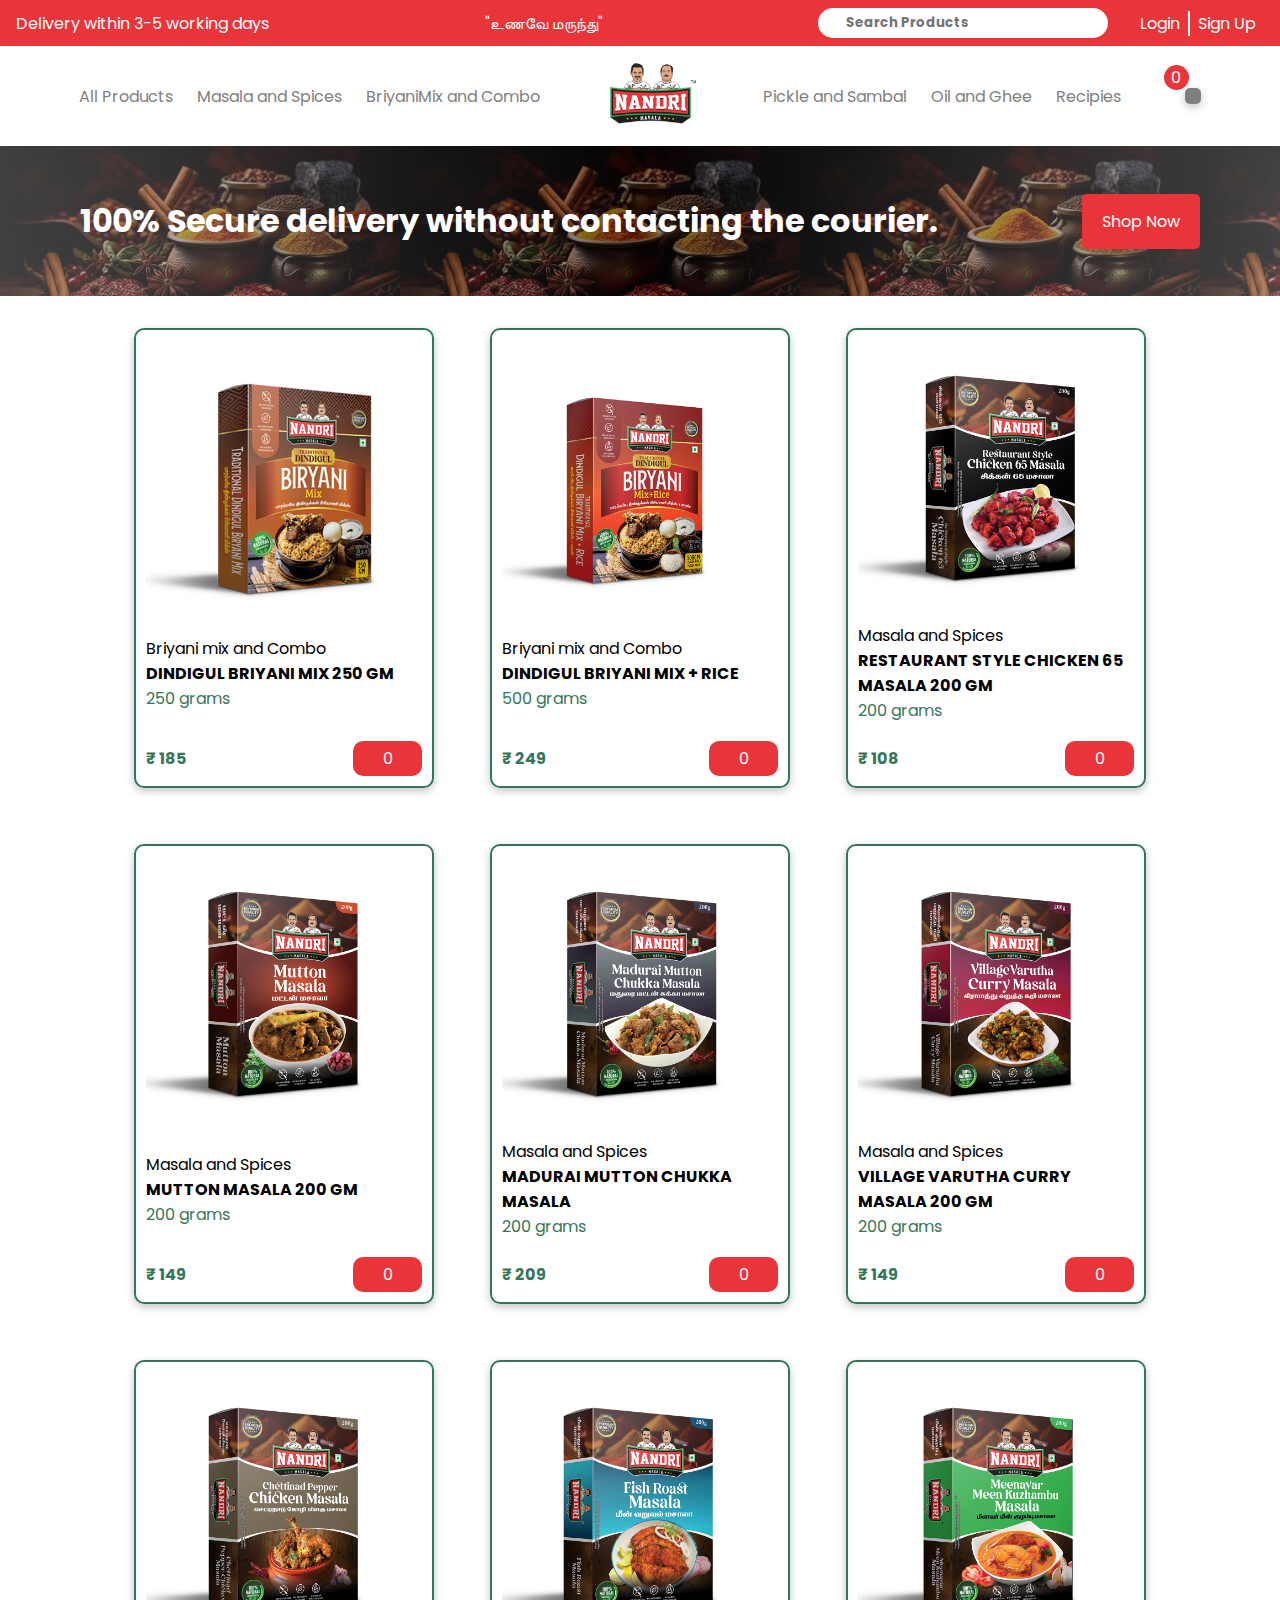
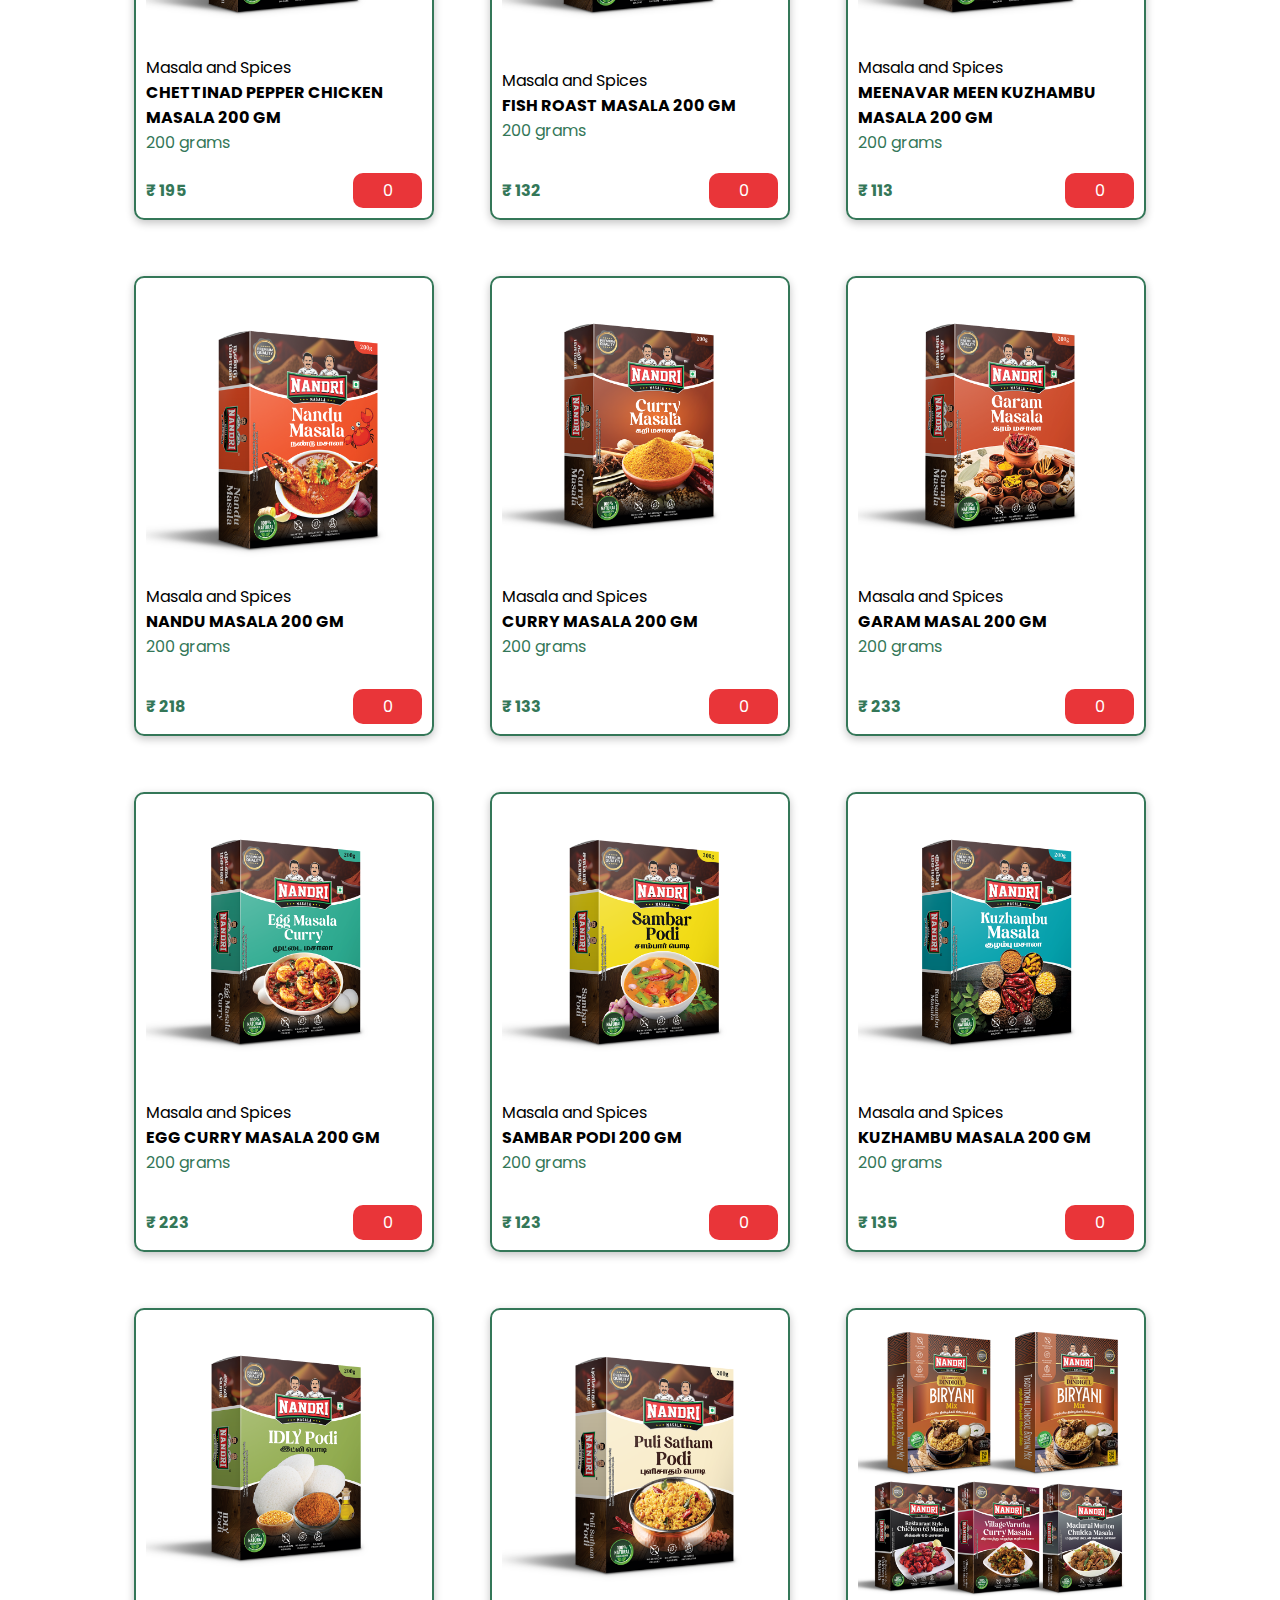
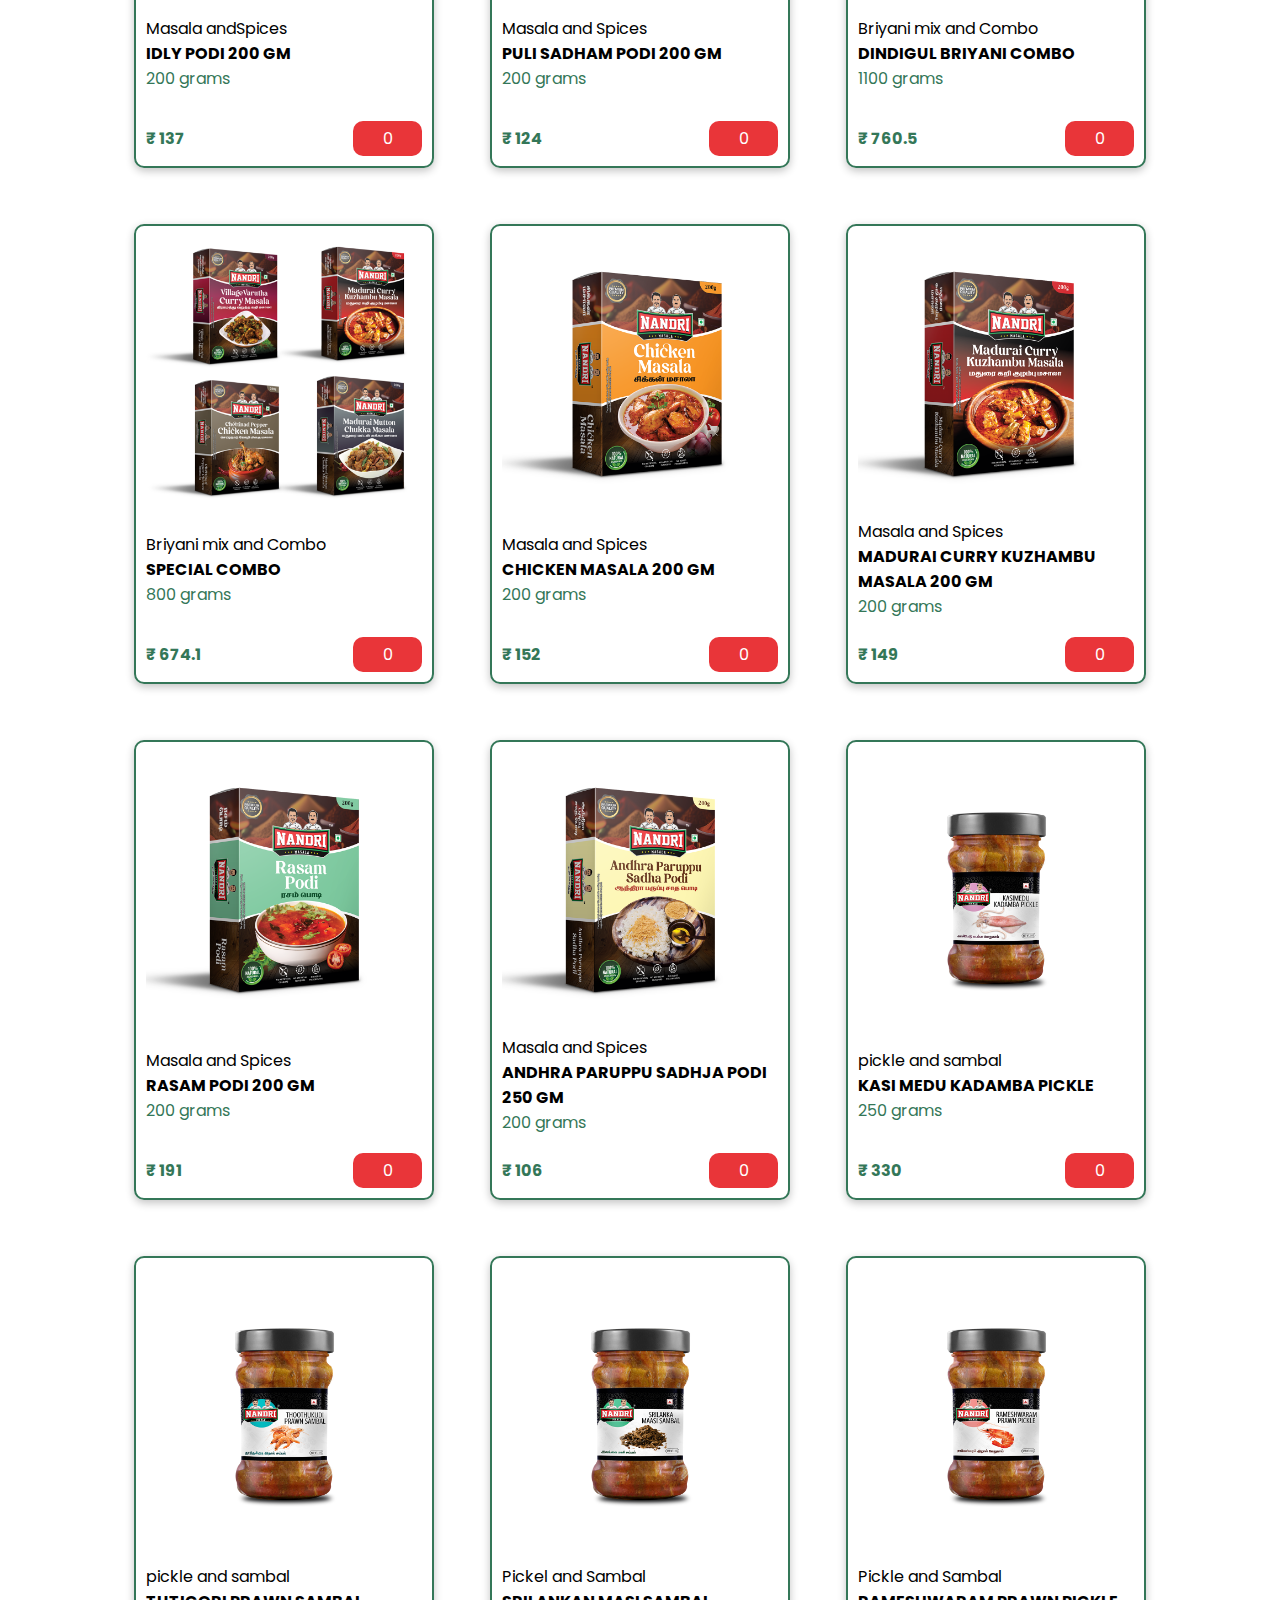
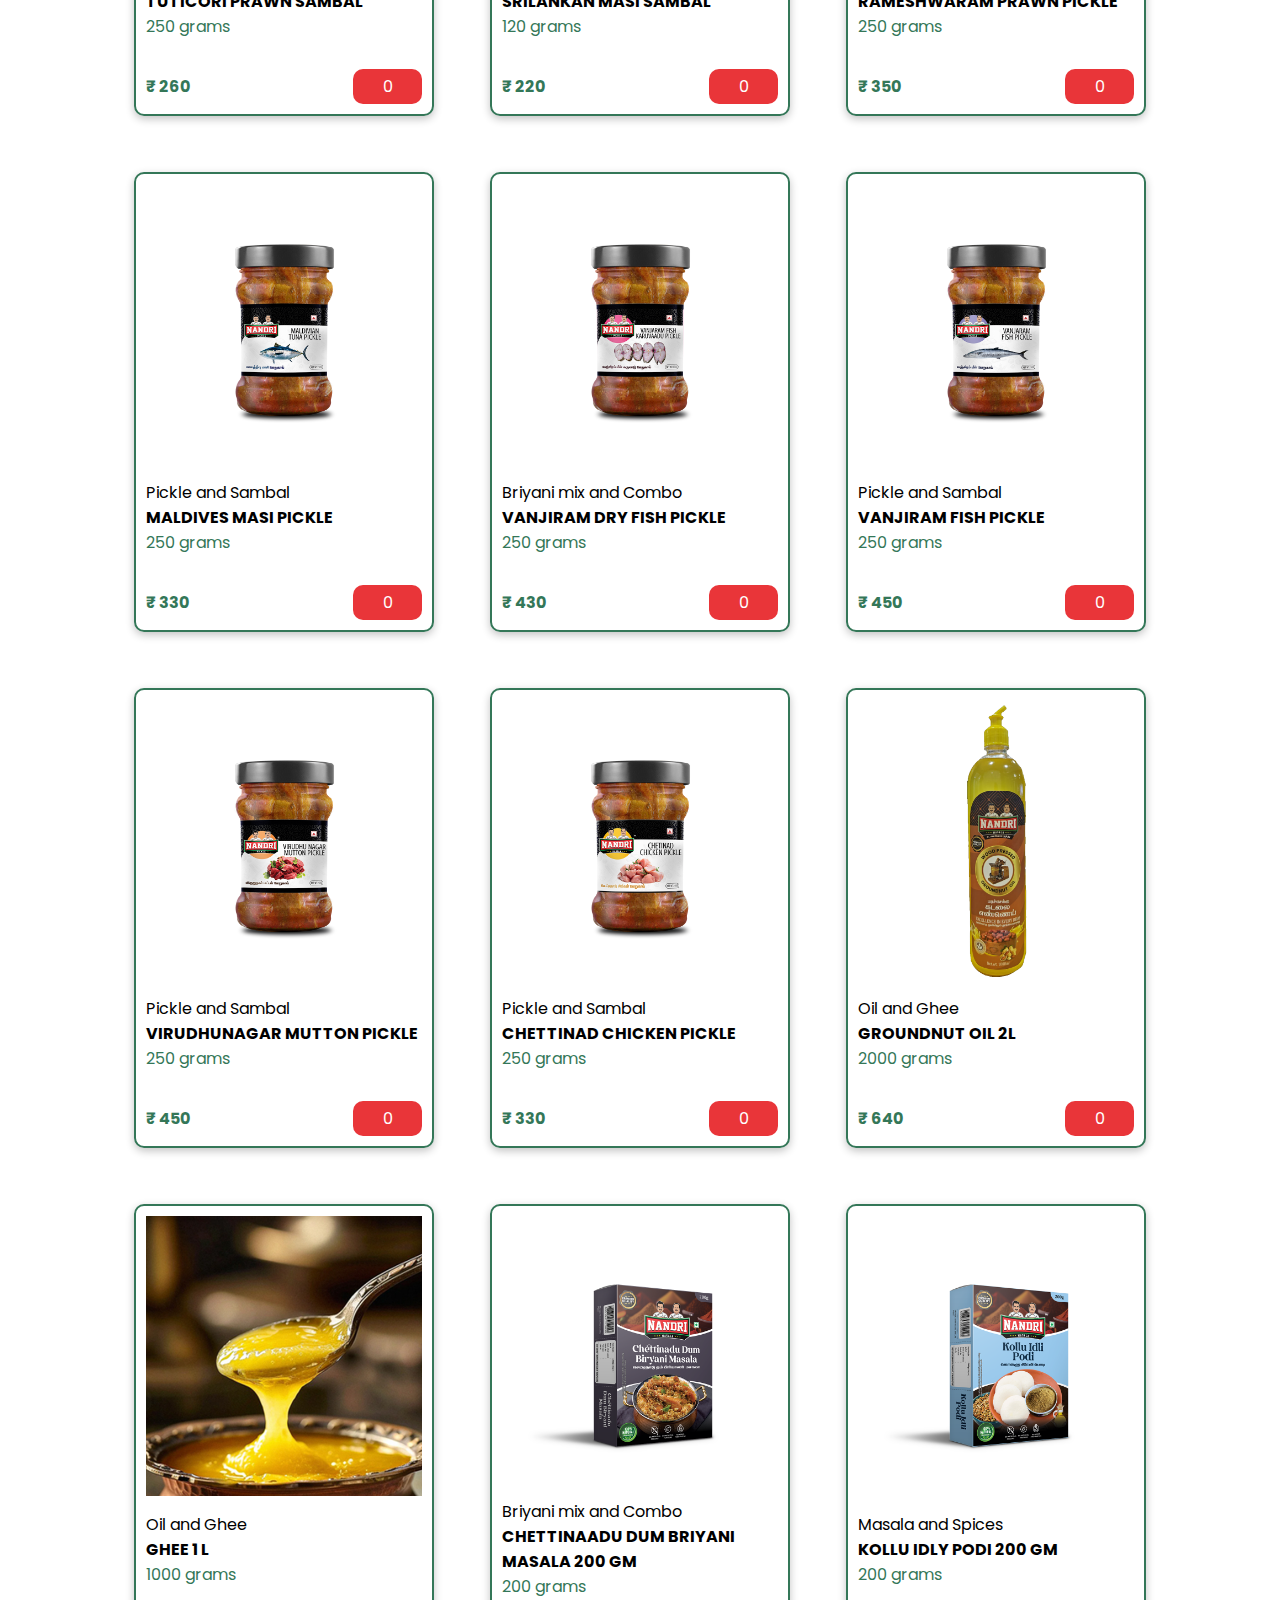
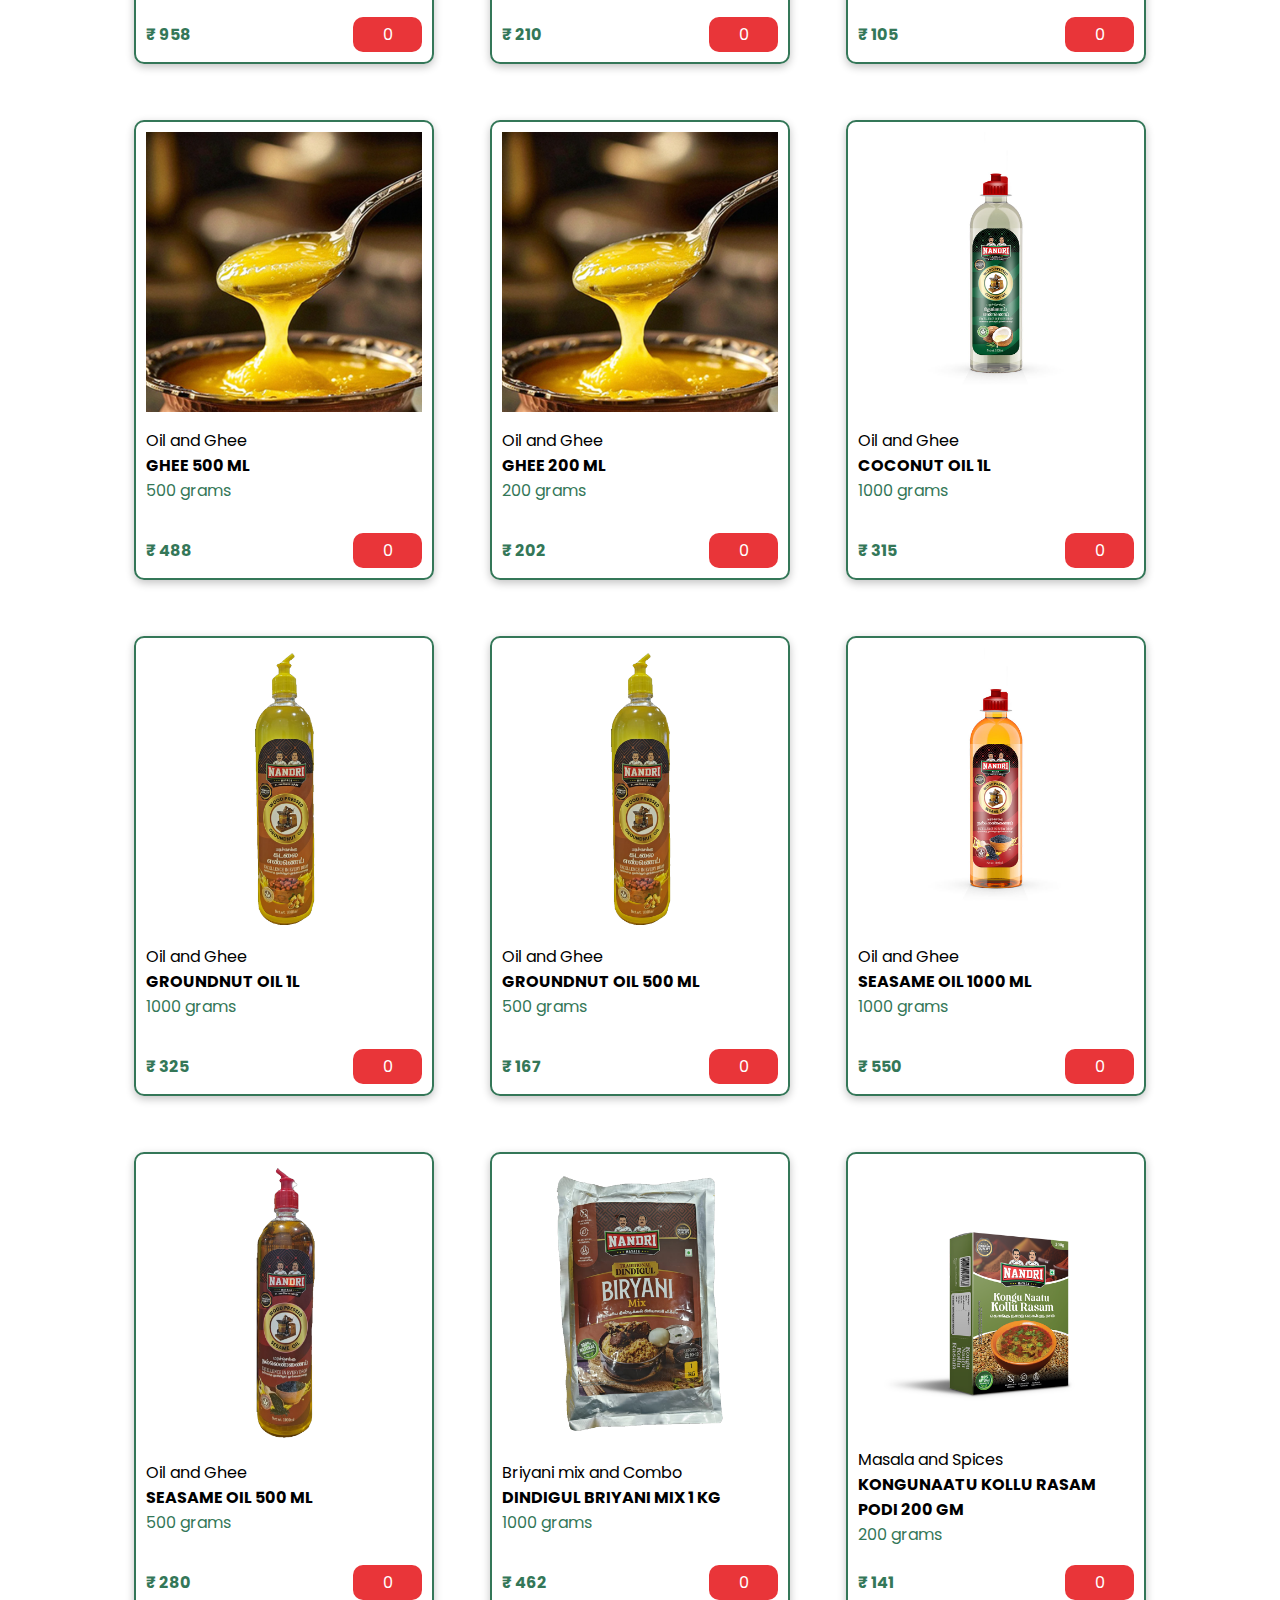
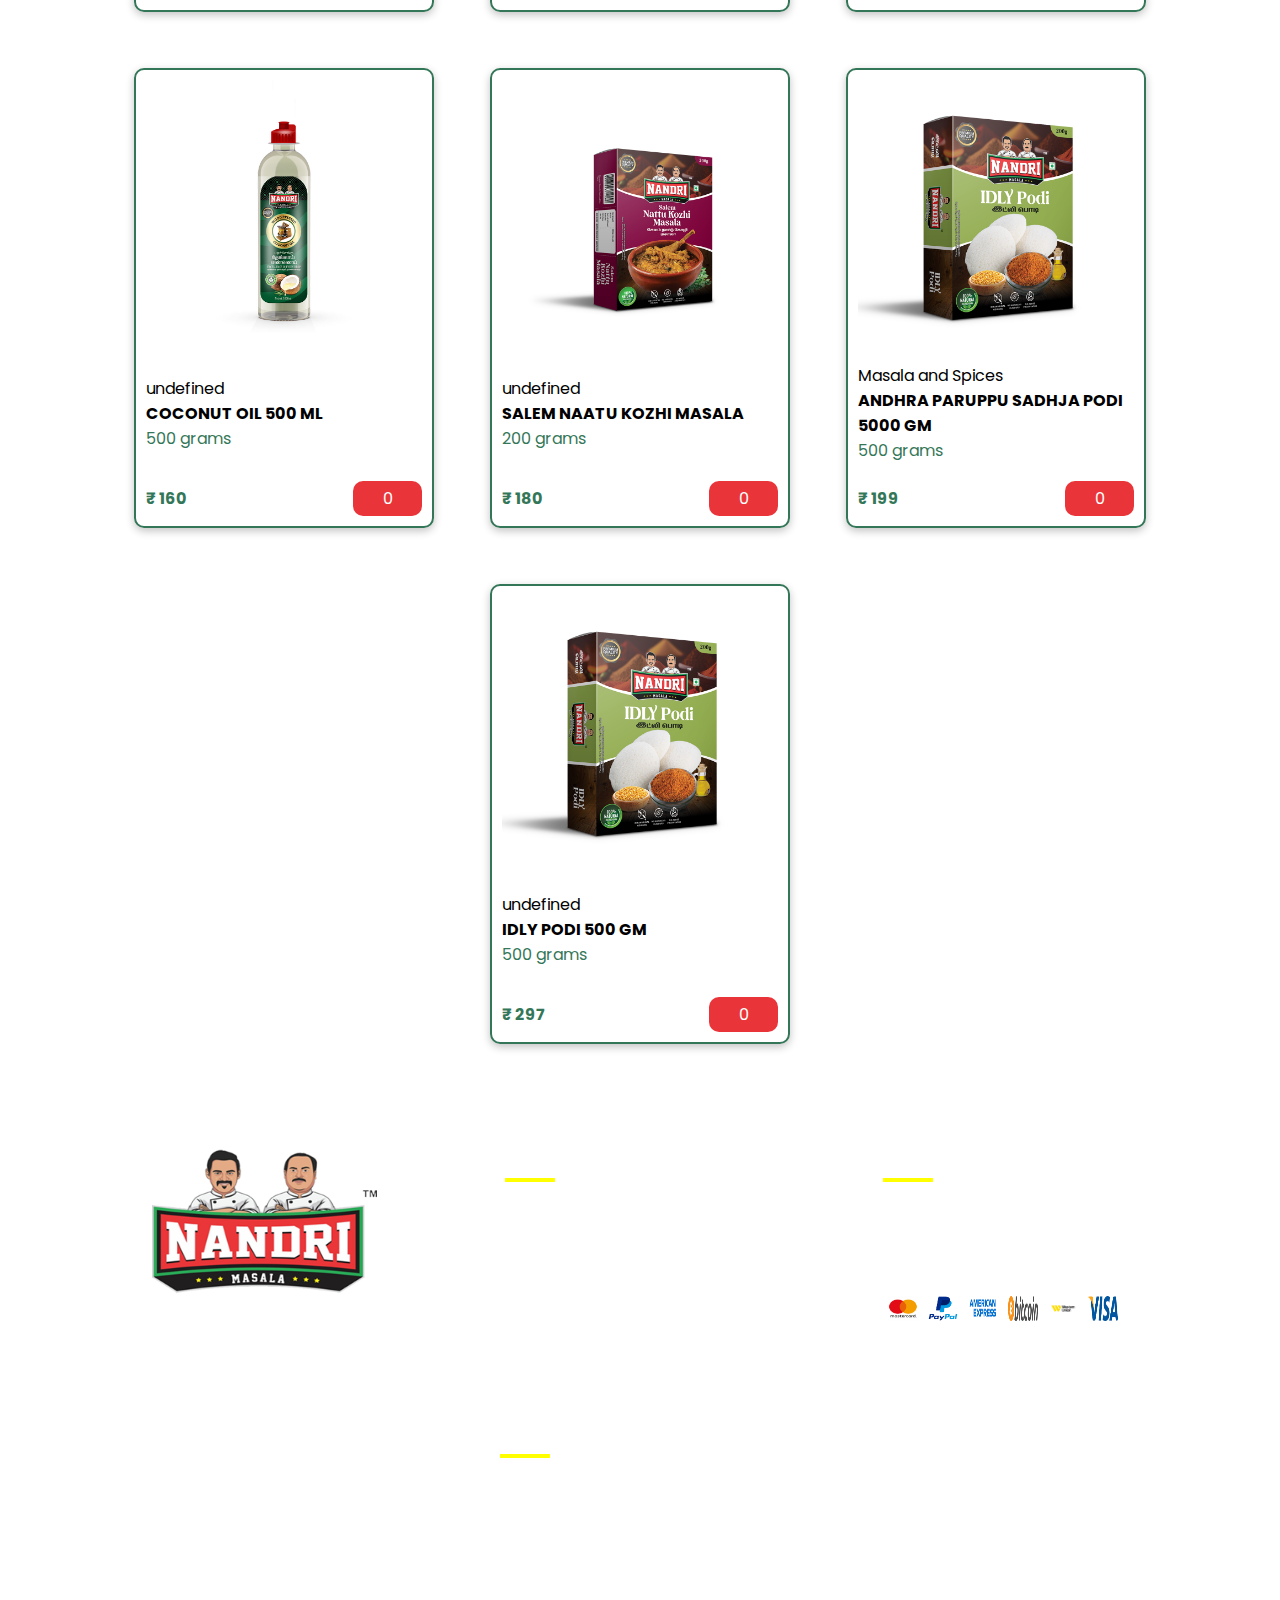
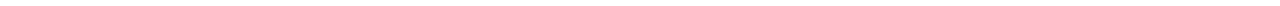
==== allProducts.html @ 3ed7a432 "increment and decrement load the updated data to car logo is completed" ====
<!DOCTYPE html>
<html lang="en">
<head>
    <meta charset="UTF-8">
    <meta name="viewport" content="width=device-width, initial-scale=1.0">
    <title>All Products</title>
    <!-- fontawesome cdn links -->
    <link rel="stylesheet" href="https://cdnjs.cloudflare.com/ajax/libs/font-awesome/6.5.2/css/all.min.css" integrity="sha512-SnH5WK+bZxgPHs44uWIX+LLJAJ9/2PkPKZ5QiAj6Ta86w+fsb2TkcmfRyVX3pBnMFcV7oQPJkl9QevSCWr3W6A==" crossorigin="anonymous" referrerpolicy="no-referrer" />
    <!-- css link -->
     <link rel="stylesheet" type="text/css" href="./css/allProducts.css"/>
</head>
<body>
    <main class="AllProductsSection">
        <header>
            <!-- topbar section -->
              <section class="topBar">
                <!-- rightside content -->
                 <p class="topbarLeft">Delivery within 3-5 working days</p>
    
                 <!-- center content -->
                 <p id="themequote">&quot;உணவே மருந்து&quot;</p>
    
                 <!-- left side content -->
                 <div class="topbarRight">
                    
                    <form id="searchProduct">
                        <i class="fa-solid fa-magnifying-glass"></i>
                        <input type="text" id="search" name="search" placeholder="Search Products"/>
                    </form>
                    <!-- login signup buttons -->
                    <section class="visaButtons">
                        <span class="login">Login</span>
                        <span class="signin">Sign Up</span>
                    </section>
                 </div>
              </section>
              <!-- navvigation bar code -->
               <nav id="mainNav">
                <!-- menubar button -->
                <i class="fa-solid fa-bars" id="menuTrue"></i>
    
                  <div class="navLeft">
                      <ul id="leftNavigation" class="navigationLinks">
                         <li><a href="./allProducts.html">All Products</a></li>
                         <li><a href="#">Masala and Spices</a></li>
                         <li><a href="#">BriyaniMix and Combo</a></li>
                      </ul> 
                  </div>
                  <div class="navLogo">
                      <a href="./index.html"><img src="./nandrimasalaimages/mainlogo.png"/></a>
                  </div>
    
                  
                  <div class="navRight">
                        <ul id="rightNavigation" class="navigationLinks">
                           <li><a href="#">Pickle and Sambal</a></li>
                           <li><a href="#">Oil and Ghee</a></li>
                           <li><a href="#">Recipies</a></li>
                        </ul>
                  </div>
                  <!-- cart button -->
                  <div id="cartLogo">
                    <i class="fa-solid fa-cart-shopping"></i>
                    <span class="badge" id="badge">0</span>
                  </div>
               </nav>
           </header>
           
           <!-- mobile navigation bar section -->
           <nav id="mobilenav" class="mobnav">
            <!-- logo container -->
            <div class="logoContainer">
                <a href="./index.html"><img src="./nandrimasalaimages/mainlogo.png"/></a>
                <i class="fa-solid fa-x" id="closeMenu"></i>
            </div>
            <!-- search box container -->
            <div class="searchContainer">
                <form id="searchProduct">
                    <i class="fa-solid fa-magnifying-glass"></i>
                    <input type="text" id="search" name="search" placeholder="Search Products"/>
                </form> 
            </div>
            <!-- mobile navigation links -->
    
            <ul class="mobilenavigaltionLinks">
                <li><i class="fa-solid fa-cart-shopping"></i>All Products</li>
                <li><i class="fa-solid fa-utensils"></i>Masala and Spices</li>
                <li><i class="fa-solid fa-utensils"></i>Briyani Mix and Combo</li>
                <li><i class="fa-solid fa-utensils"></i>Pickle and Sambal</li>
                <li><i class="fa-solid fa-utensils"></i>Oil and Ghee</li>
                <li><i class="fa-solid fa-utensils"></i>Recipies</li>
            </ul>
        </nav>
        <!-- content for all products section -->
         <main class="allProductsContainer">
            <!-- commonBadge ShopNow button -->
            <div class="commonBadgeShopNow">
              <h1>100% Secure delivery without contacting the courier.</h1>
              <span class="shopBtn">Shop Now</span>
            </div>
            <!-- stock view area -->
            <section class="allProductsCards" id="stockView">

              
            </section>
         </main>
        <!-- footer section -->
        <footer class="footerSection">
            <section class="footerContent">
               <!-- section 1 -->
             <div class="aboutFootContent">
               <img src="./nandrimasalaimages/mainlogo.png"/>
                <address>
                   <p>Pugal Plaza,Annur Main Road,Karumatahampati,Nearby SivaKannan Restaurant,Sulur TK,Coimbatore-641659</p>
                </address>
             </div>
             <!-- section 2 -->
              <div class="ourCompany">
                <h3>OUR COMPANY</h3>
                <div class="companyLinks">
                  <span> <i class="fa-solid fa-angle-right"></i> About US</span>
                  <span> <i class="fa-solid fa-angle-right"></i> Recipies</span>
                  <span> <i class="fa-solid fa-angle-right"></i> ConytactUS</span>
                  <span> <i class="fa-solid fa-angle-right"></i> Privacy Policy</span>
                  <span> <i class="fa-solid fa-angle-right"></i> International Shipping Policy</span>
                  <span> <i class="fa-solid fa-angle-right"></i> Terms &amp; conditions</span>
                  <span> <i class="fa-solid fa-angle-right"></i> Return &amp; Refund</span>
                </div>
              </div>
              <!-- section 3 -->
               <div class="socialAccounts">
                   <h3>SOCIAL ACCOUNTS</h3>
                  <span><i class="fa-brands fa-facebook"></i> Facebook</span>
                  <span><i class="fa-brands fa-instagram"></i> Instagram</span>
                  <span><i class="fa-brands fa-youtube"></i>Youtube</span>
                  <div class="socialIcons">
                     <img src="./nandrimasalaimages/masterCard.png"/>
                     <img src="./nandrimasalaimages/paypal.png"/>
                     <img src="./nandrimasalaimages/amerianexpress.png"/>
                     <img src="./nandrimasalaimages/bitcoin.png">
                     <img src="./nandrimasalaimages/westernUnion.png"/>
                     <img src="./nandrimasalaimages/visa.png"/>
                  </div>
               </div>
               <!-- section 4 -->
                <div class="followUs">
                  <h3>FOLLOW US</h3>
                  <span><i class="fa-brands fa-whatsapp"></i> &#40;&plus;91&#41;81100 44111</span>
                </div>
            </section>
            <div class="copyRightSection">
               <p>copyright &copy; Nandri Masala. All Rights Reserved Developed by Soundhar.</p>
            </div>
        </footer>
    </main>
    <!-- js file -->
    <script src="./js/data.js"></script>
    <script src="./js/index.js"></script>
    <script src="./js/allProducts.js"></script>
</body>
</html>
---- css/allProducts.css ----
@import url('https://fonts.googleapis.com/css2?family=Poppins:ital,wght@0,100;0,200;0,300;0,400;0,500;0,600;0,700;0,800;0,900;1,100;1,200;1,300;1,400;1,500;1,600;1,700;1,800;1,900&display=swap');
*{
    margin:0;
    padding:0;
    box-sizing:border-box;
    font-family:var(--sitefont);
    list-style-type:none;
}
:root{
    --sitefont:"Poppins", sans-serif;
    --theme1:rgb(233, 53, 57);
    --theme2:rgb(128,128,128);
    --theme3:rgb(52, 119, 88);
    --theme4:rgb(255,255,255);
    --theme5:rgb(0,0,0);
}
/* topbar design */
body{
    /* background-color:aqua; */
}
header{
    overflow:visible;
}
.topBar{
    background-color:var(--theme1);
    display:flex;
    justify-content:space-between;
    align-items:center;
    padding:0.5rem 1rem;
    width:100%;
    font-size:1rem;
}
/* topbar-rightside design */
.topbarRight{
    display:inline-flex;
    gap:1rem;
    justify-content:center;
    align-items:center;
}
/* style for visa buttons */
.visaButtons{
    display:flex;
    padding:0 0.5rem;
}
.visaButtons span:first-child{
    border-right:2px solid var(--theme4);
    padding:0 0.5rem;
}
.visaButtons span:last-child{
   padding:0 0 0 0.5rem;
}
.visaButtons span{
    font-weight:400;
    color:var(--theme4);
}
.visaButtons span:hover{
    cursor:pointer;
    cursor:pointer;
}
/* style for search box */
#searchProduct{
    position:relative;
}
#searchProduct input{
    padding:5px 5px 5px 28px ;
    border-radius:15px;
    border:none;
    outline-color: var(--theme3);
}
#searchProduct input::placeholder{
    font-weight: bold;
}
.fa-magnifying-glass{
    position:absolute;
    left:5px;
    top:9px;
    padding:0 0 0 3px;
    color:var(--theme1);
}
/* style for tamil quote */
#themequote{
    color:var(--theme4);
}

/* style for topbar left */
.topbarLeft{
    color:var(--theme4);
}
/* style for menu button */
#menuTrue{
    font-size:25px;
    display:none;
}
/* style for navigation bar */
#mainNav{
    display:flex;
    justify-content:space-evenly;
    align-items:center;
    padding:1rem;
    background-color:var(--theme4);
    position:sticky;
    top:0;
    height:100px;
}
.navigationLinks{
    display: inline-flex;
    gap:5px;
}
.navigationLinks{
    gap:1.5rem;
}
.navigationLinks{
    font-size:1.02rem;
    font-weight:400;
}
.navigationLinks a{
    text-decoration:none;
    color:var(--theme2);
    font-size:1rem;
}
.navigationLinks a:hover{
    color:var(--theme5);
    transition: all 0.5s;
    cursor:pointer;
}
/* logo design */
.navLogo img{
    height:6rem ;
    width:6rem ;
    object-fit:contain;
    cursor:pointer;
    animation-name:animatelogo;
    animation-duration:1.5s;
    animation-timing-function: ease;
    animation-iteration-count:1;
}
/* animation work for logo */
@keyframes animatelogo{
    from{
        transform:translateY(-100px);
        opacity:0;
    }
    to{
        transform:translateY(0);
        opacity:1;
    }
}
/* cart button design */
#cartLogo{
    background-color:var(--theme2);
    display: inline-block;
    padding:8px;
    border-radius:5px;
    position:relative;
    box-shadow: rgba(0, 0, 0, 0.24) 0px 3px 8px;
    color:var(--theme4);
}
#cartLogo .fa-cart-shopping{
   font-size:1.8rem; 
}
#cartLogo:hover{
    cursor:pointer;
}
/* style for badge */
.badge{
    position:absolute;
    background-color:var(--theme1);
    bottom:85%;
    right:75%;
    height:25px;
    width:25px;
    border-radius:50%;
    display: flex;
    justify-content: center;
    align-items: center;
    /* display:none; */
}

/* mobile navigation bar styles */
/* mobile nav style */
#mobilenav{
    width:280px;
    padding:10px;
    background-color:var(--theme5);
    display:flex;
    flex-direction:column;
    gap:10px;
    color:var(--theme1);
    position:fixed;
    top:0;
    left:-100%;
    transition:ease 0.5s;
    z-index:9999999;
}
.showMenu{
    left:0 !important;
    transition:ease 0.5s;
}
.logoContainer{
    width:100%;
    display:flex;
    justify-content:center;
    align-items:center;
    height:120px;
    padding:15px;
    position:relative; 
}

.logoContainer img{
    height:150px;
    width:150px;
    object-fit:contain;   
}

.searchContainer{
    width:100%;
}
.searchContainer #searchProduct input{
    width:100%;
}
.mobilenavigaltionLinks{
    color:var(--theme4);
    font-family:var(--sitefont);
    font-size:14px;
    font-weight:normal;
    width:100%;
}
.mobilenavigaltionLinks li{
    border-bottom:1px dotted var(--theme2);
    padding:10px 0;
}
.mobilenavigaltionLinks li:hover{
    background-color:var(--theme1);
    cursor:pointer;
}
.mobilenavigaltionLinks i{
    padding-right:10px;
}
.logoContainer i{
    position:absolute;
    top:0;
    right:0;
    color:var(--theme4);
    font-size: 16px;
}
/* style for all product cards */
.allProductsCards{
    padding:2rem;
    display: flex;
    justify-content: center;
    align-items: center;
    flex-wrap:wrap;
    gap:3.5rem;
}
.allProductsCards .productCard{
    width:300px;
    height:460px;
    border:2px solid var(--theme3);
    /* background-color:yellow; */
    padding:10px;
    border-radius:10px;
    box-shadow: rgba(0, 0, 0, 0.24) 0px 3px 8px;
    display: flex;
    flex-direction:column;
    justify-content: space-between;
}
.productCard .productRate{
    font-weight:bold;
}
.allProductsCards .productCard:hover{
    cursor:pointer;
    transition:ease-in-out 0.5s;
    /* transform:scale(0.9); */
    box-shadow: rgba(17, 17, 26, 0.1) 0px 8px 24px, rgba(17, 17, 26, 0.1) 0px 16px 56px, rgba(17, 17, 26, 0.1) 0px 24px 80px;}
.productCard .cardImgContainer{
    width:100%;
    /* background-color:aqua; */
    display:flex;
    justify-content:center;
    align-items: center;
    /* clip-path: polygon(50% 0%, 62% 36%, 100% 34%, 68% 57%, 79% 91%, 50% 70%, 21% 91%, 32% 57%, 2% 35%, 39% 35%); */
}
.productVeriety,.quantity,.productRate{
    color:var(--theme3);
}
.cardImgContainer img{
    width:100%;
    height:280px;
}
.purchaseArea{
    /* background-color:rgb(226, 43, 162); */
    display:flex;
    justify-content:space-between;
    align-items: center;
    margin-top:15px;
}
.decideQuantity{
    background-color:var(--theme1);
    color:var(--theme4);
    display: flex;
    justify-content: space-between;
    align-items: center;
    min-width:25%;
    padding:5px;
    border-radius:10px;
}
.shoppingCartBtn:hover{
    cursor:pointer;
}
.shoppingCartBtn{
    padding:8px;
    background-color:var(--theme1);
    color:var(--theme4);
    border-radius:8px;
}
/* style for common badge */
.commonBadgeShopNow{
    background:linear-gradient(to right,rgba(128, 128, 128,0.5),rgba(0, 0, 0,0.5),rgba(128, 128, 128,0.5)),url('../nandrimasalaimages/footerbanner1.jpg');
    height:150px;
    display:flex;
    justify-content:space-around;
    align-items:center;
    color:var(--theme4);
    padding: 10px;
    gap:5px;
}
.shopBtn {
    background-color:var(--theme1);
    padding:15px 20px;
}
.shopBtn{
    font-size:1rem;
    border-radius:5px;
}
.shopBtn:hover{
    background-color:var(--theme3);
    transition:ease 0.5s;
    cursor:pointer;
}
/* footer section designs */
.footerContent{
    display:flex;
    justify-content:space-around;
    flex-wrap:wrap;
    gap:15px;
    padding:3rem 4rem;
}
.footerContent h3{
    border-bottom:2px solid var(--theme4);
    padding-bottom:5px;
    margin-bottom:15px;
    position:relative;
}
.footerContent h3::after{
    content:"";
    height:4px;
    width:50px;
    background-color:yellow;
    position:absolute;
    top:0;
    left:0;
    top:97%;
}
.footerSection{
    width:100%;
    background:no-repeat,linear-gradient(rgba(20, 20, 31, .4), rgba(20, 20, 31, .4)),url('../nandrimasalaimages/footerbanner1.jpg');
    padding:1rem;
    background-attachment:fixed;
    background-size:cover;
}
/* section 1 */
.aboutFootContent img{
    height: 150px;
    width:250px;
}
.aboutFootContent{
    color:var(--theme4);
    width:280px;
    /* background-color:rgb(190, 190, 87); */
    text-align:center;
    padding:5px;
}
.aboutFootContent address p{
    font-size:14px;
}
/* section 2 */
.ourCompany{
    color:var(--theme4);
    width:280px;
    /* background-color:rgb(190, 190, 87); */
    text-align:left;
    padding:5px;
}

.companyLinks{
    display:flex;
    flex-direction:column;
    gap:5px;
    
}
.companyLinks span i{
    padding-right:5px;
    color:var(--theme1);
}
/* section 3 */
.socialAccounts {
    padding:5px;
    color:var(--theme4);
    display:flex;
    flex-direction:column;
    gap:5px;
    width:280px;
    /* background-color:aqua; */
}
.socialAccounts .socialIcons{
    display:flex;
    gap:10px;
    padding:5px;
    width:100%;
    /* background-color:rgb(189, 145, 231); */
}
.socialAccounts .socialIcons img{
    height:25px;
    width:30px;
    border-radius:2px;
}
.socialAccounts span i{
    padding-right:5px;
}
/* section followUs section */
.followUs{
    color:var(--theme4);
    width:280px;
    /* background-color: antiquewhite; */
}
/* section 5 copy right section design*/
.copyRightSection{
    color:var(--theme4);
    padding:10px;
    display: flex;
    justify-content: center;
    align-items:center;
}

/* responsivde code for topbar */
@media only screen and (max-width:991px){
    #themequote{
        display:none;
    }
    .topBar #searchProduct{
        display:none;
    }
}
@media only screen and (max-width:352px){
    .topBar{
        font-size:12px;
    }
        
}
@media only screen and (max-width:331px){
    .topBar{
        font-size:11px;
    }
        
}
@media only screen and (max-width:450px){
    html{
        font-size:14px;
    }
}
@media only screen and (max-width:400px){
    html{
        font-size:11px;
    }
}


/* responsive code for navigation bar */
@media only screen and (max-width:991px){
    #menuTrue{
        display:inline-block;
    }
    #mainNav{
        justify-content:space-between;
    }
    .navLeft,.navRight{
        display:none;
    }
}
@media only screen and (max-width:1200px){
   html{
    font-size:15px;
   }
}
@media only screen and (max-width:1115px){
    html{
     font-size:14px;
    }
 }

 @media only screen and (max-width:1050px){
    html{
     font-size:13px;
    }
 }
 /* responsive code for footer */
 @media only screen and (max-width:768px){
    .footerContent .aboutFootContent,.footerContent .ourCompany,.footerContent .socialAccounts,.footerContent .followUs{
        width:100%;
        justify-content: center;
        /* align-items:center; */
    }
 }
 @media only screen and (max-width:375px){
    .footerContent .aboutFootContent,.footerContent .ourCompany,.footerContent .socialAccounts,.footerContent .followUs{
        width:100%;
        justify-content: center;
        /* align-items:center; */
    }
    .footerContent{
        padding:10px;
    }
 }
 /* responsive code product cards */
 @media only screen and (max-width:672px){
    .allProductsCards .productCard{
        width:80%;
        height:unset;
        /* display: block; */
    }
 }
 @media only screen and (min-width:499px) and (max-width:672px){
    .allProductsCards .productCard .cardImgContainer img{
        height:400px;
    }
 }
 /* responsive code for common badge shop now */
 @media only screen and (max-width:828px){
    .commonBadgeShopNow{
        flex-direction: column;
    }
}
@media only screen and (max-width:407px){
    .commonBadgeShopNow h1{
        font-size:20px;
    }
    .commonBadgeShopNow .shopBtn{
        padding:10px;
    }
}
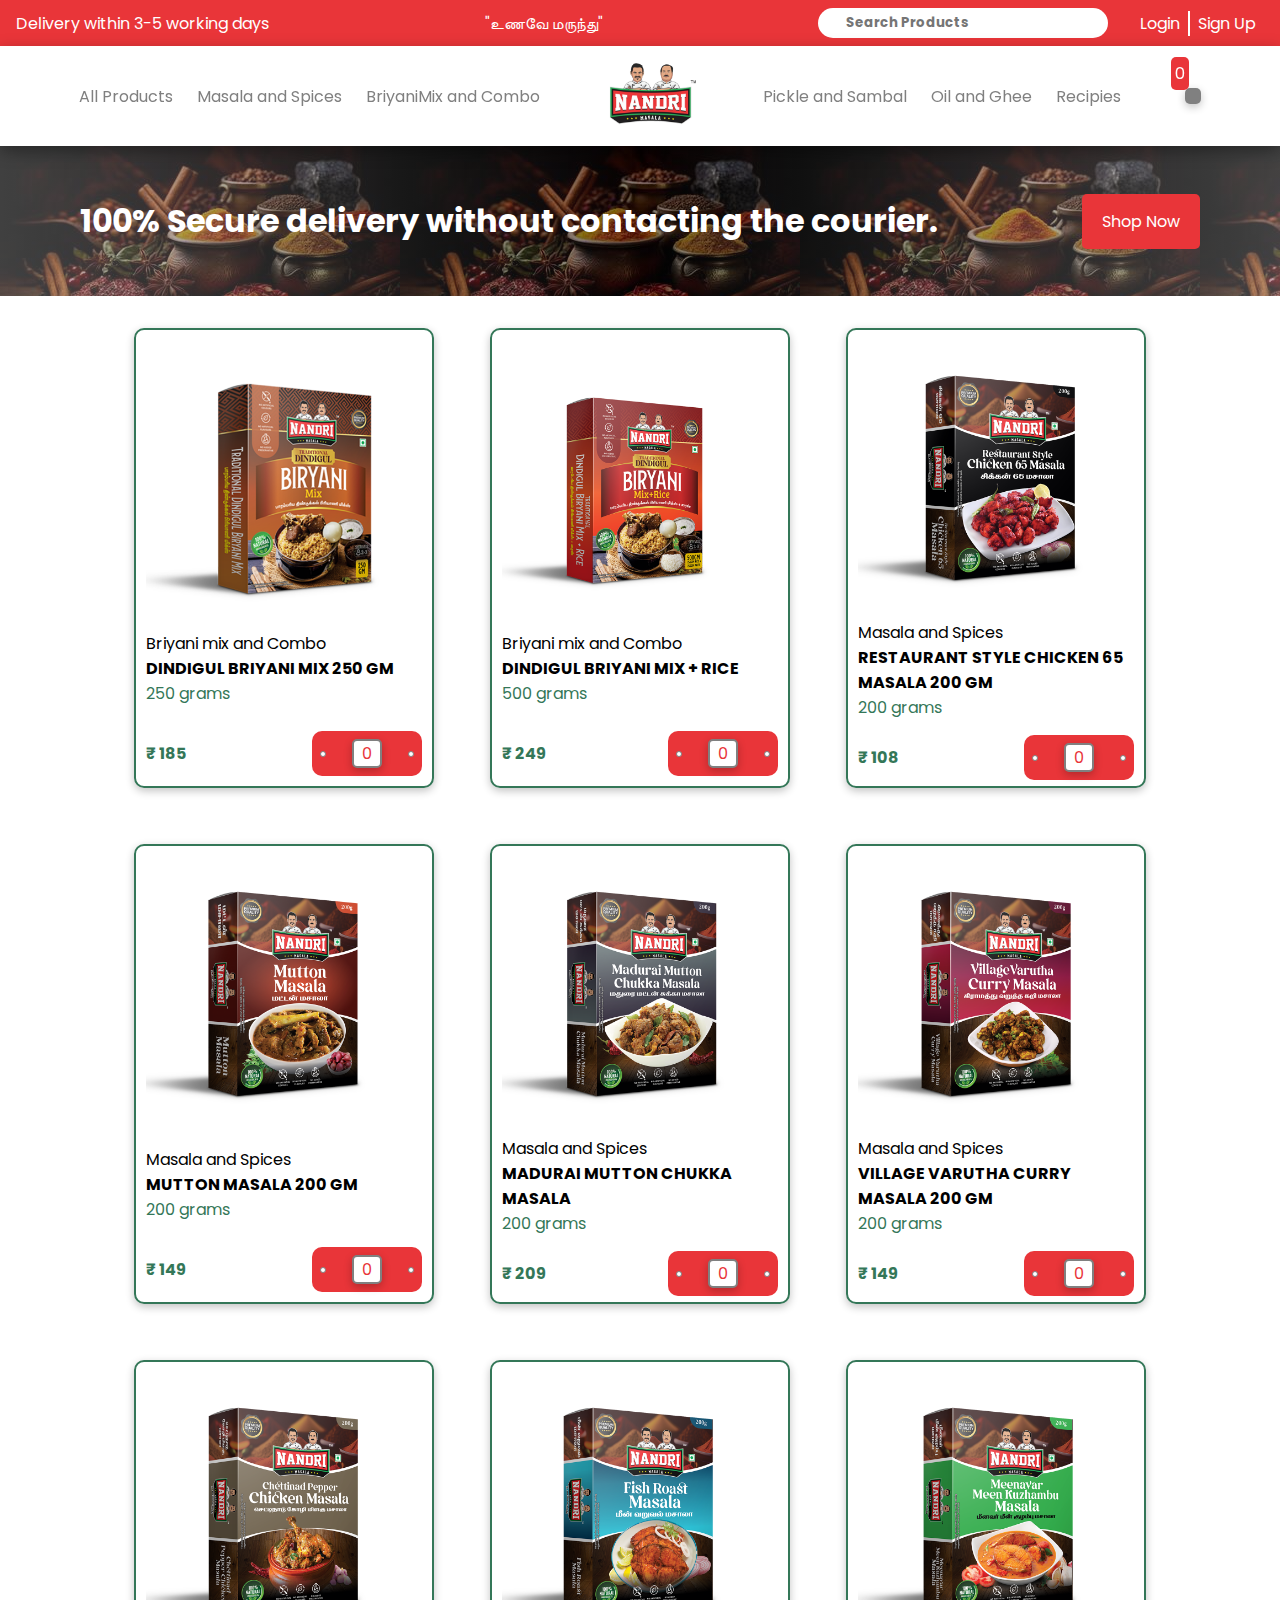
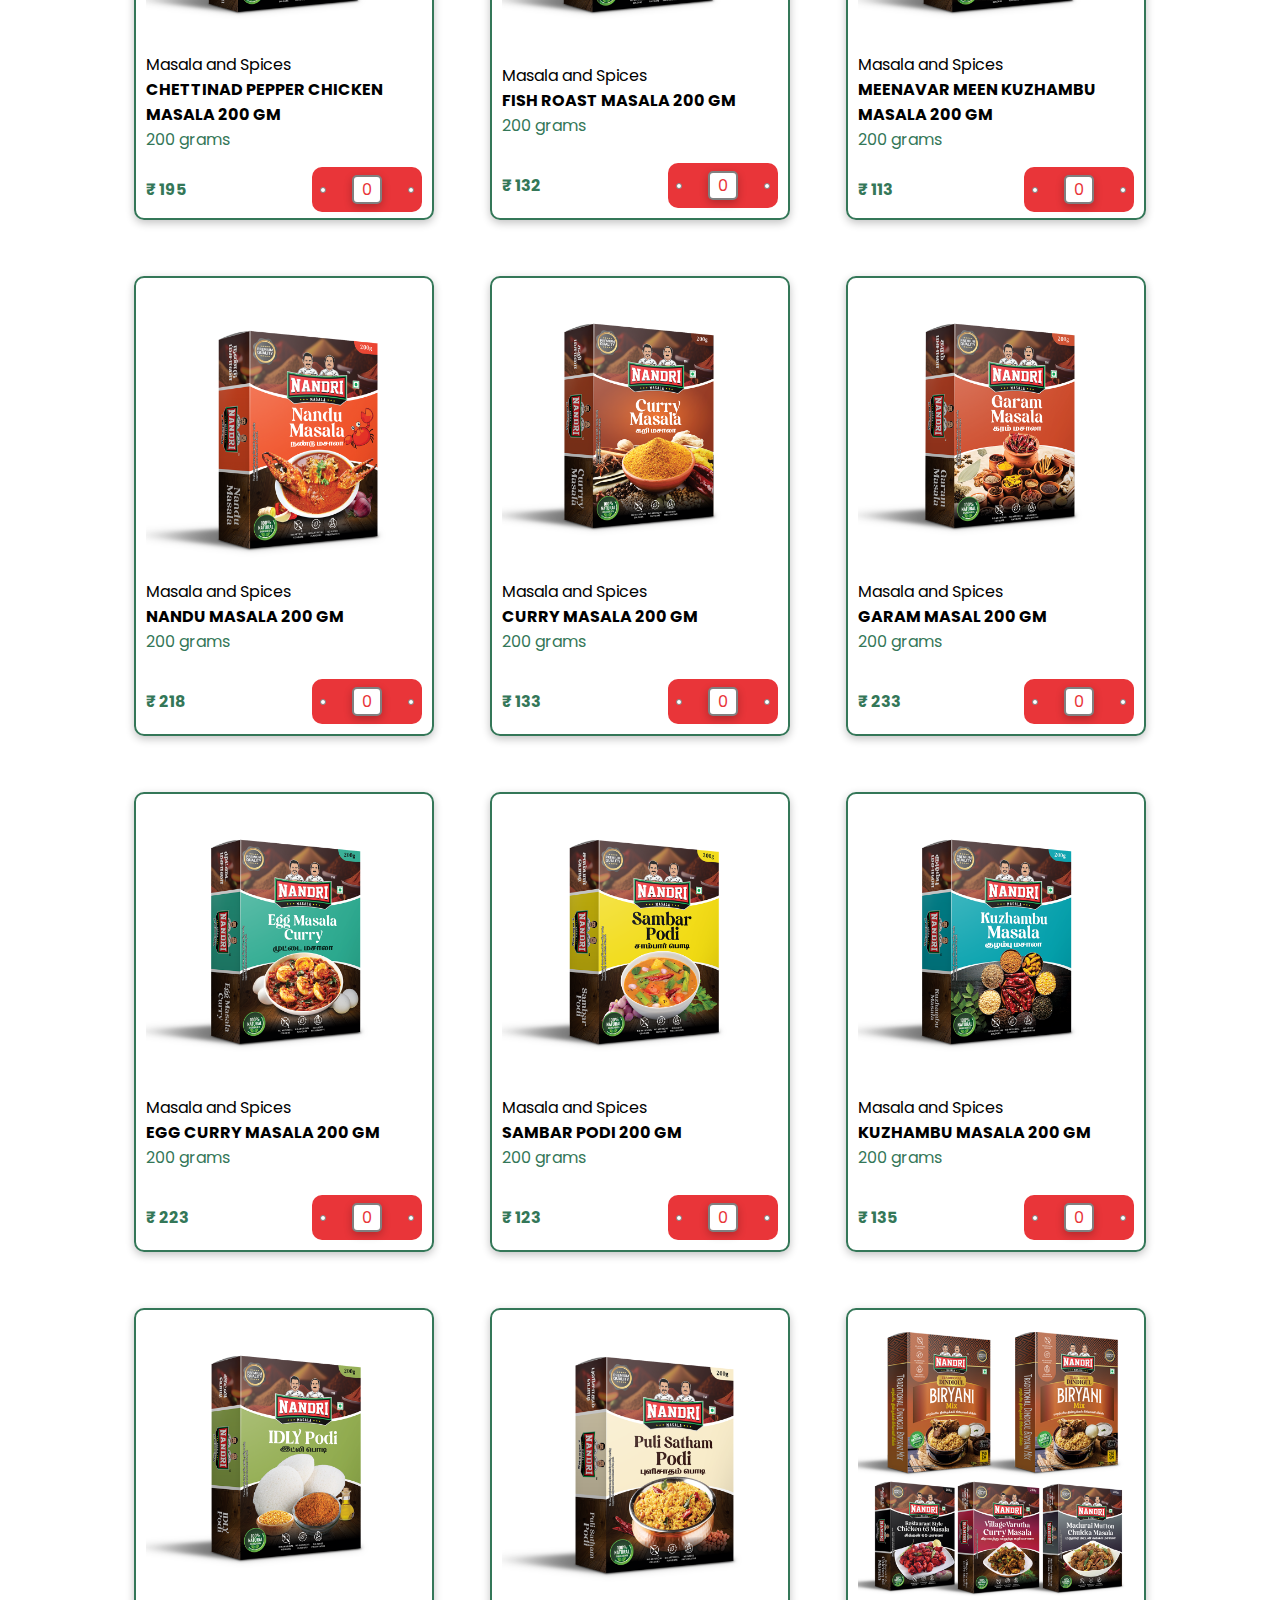
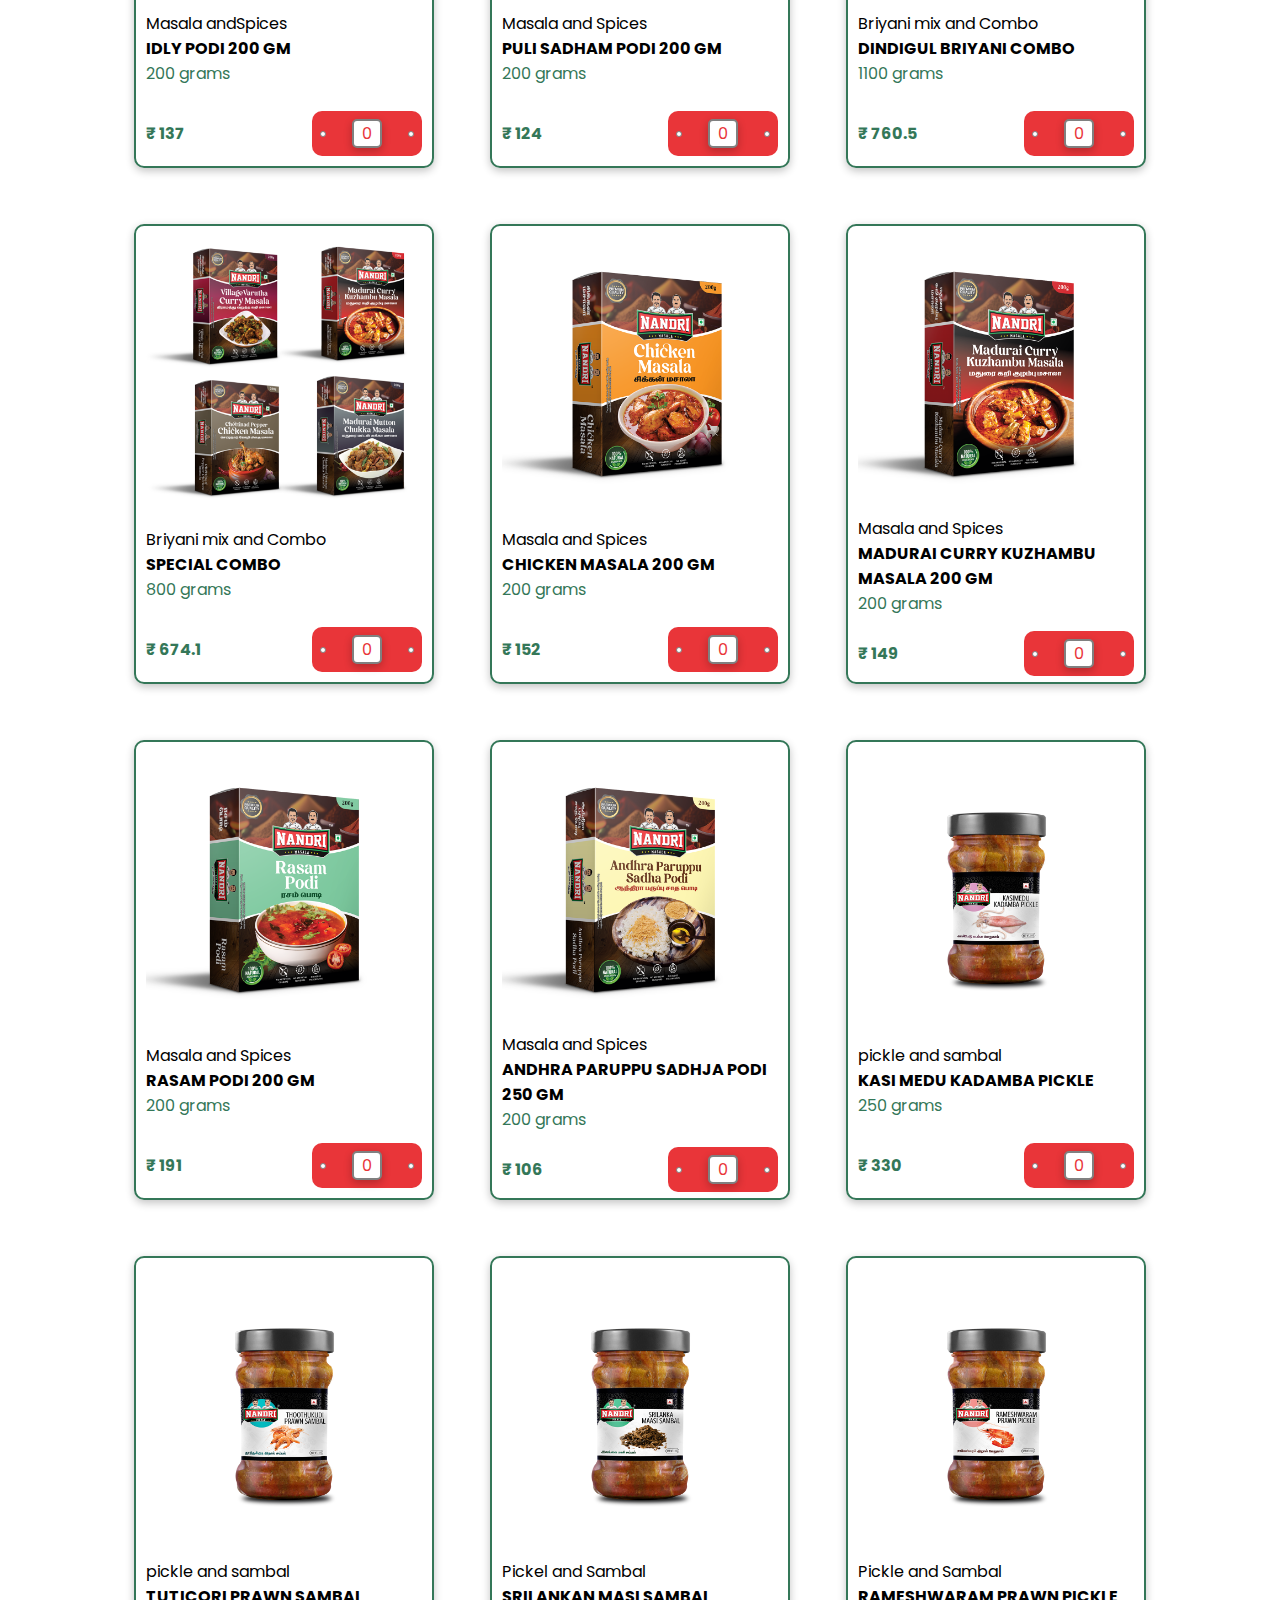
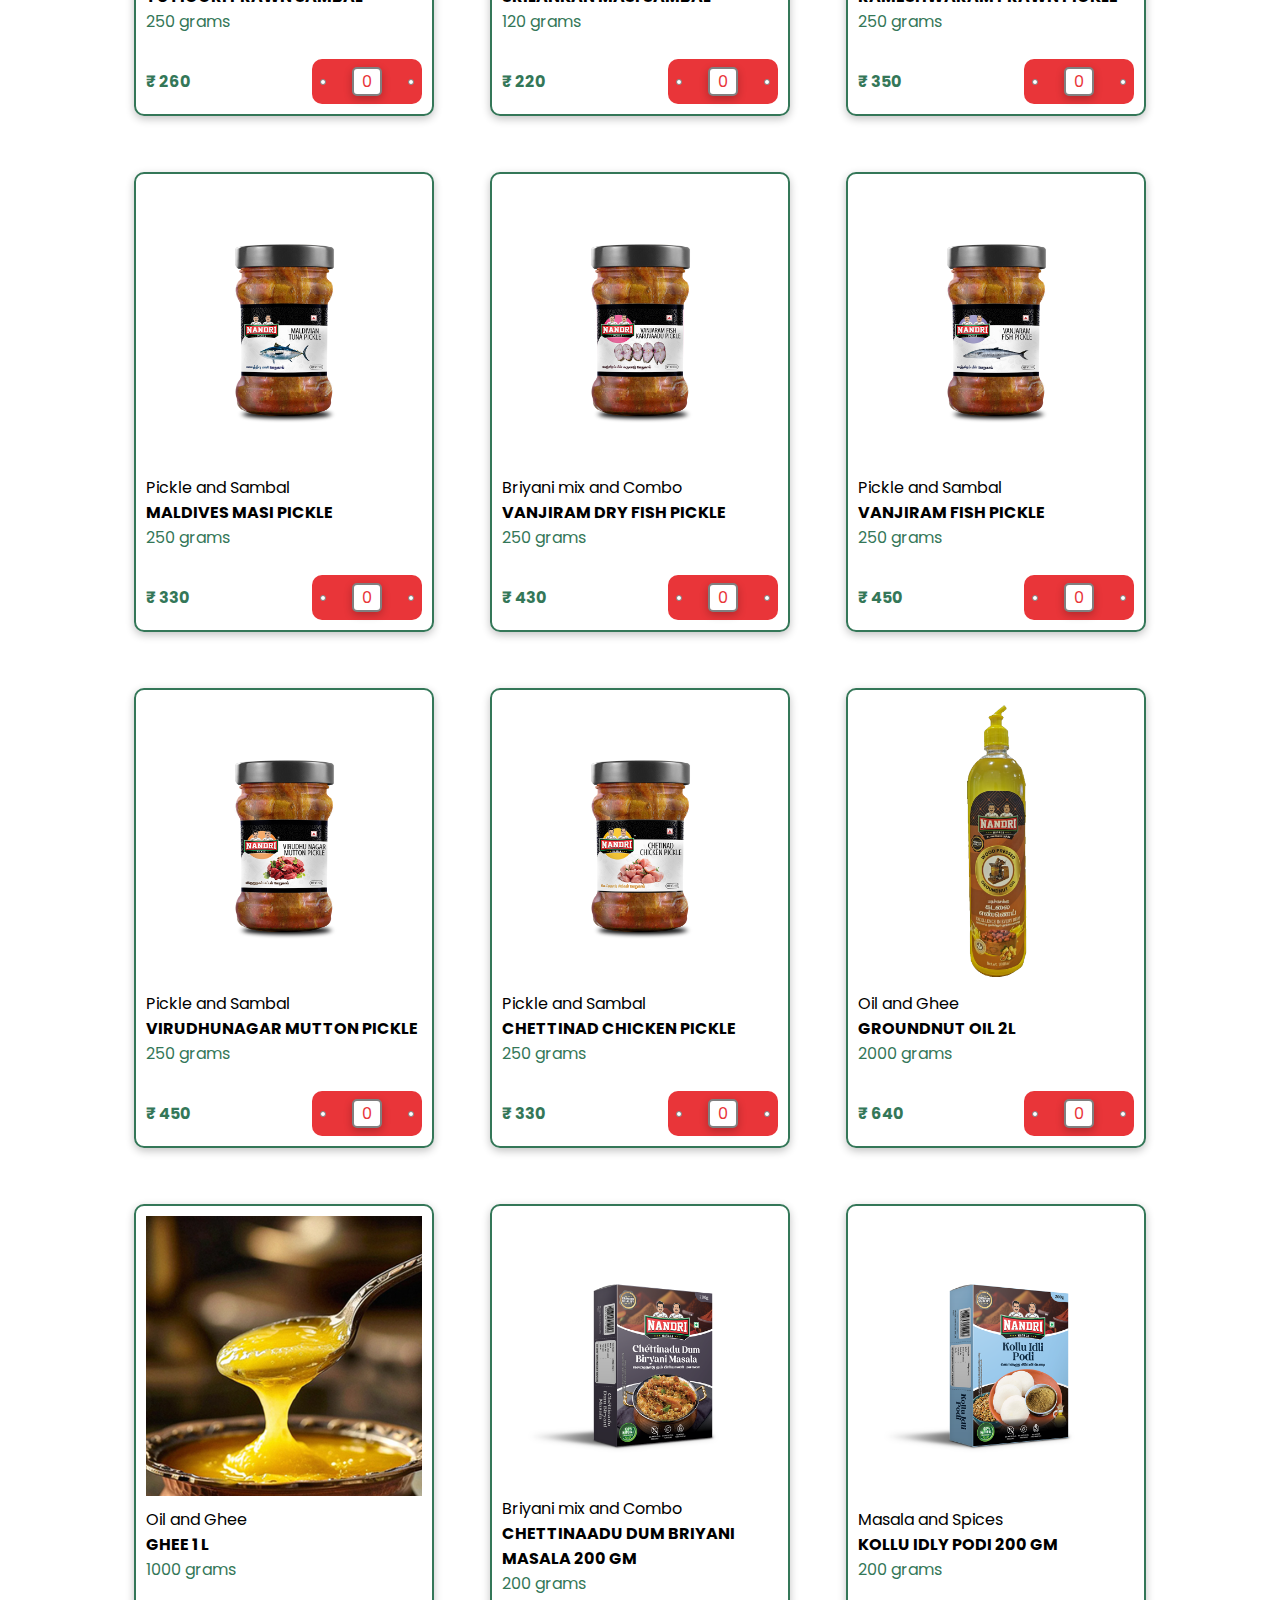
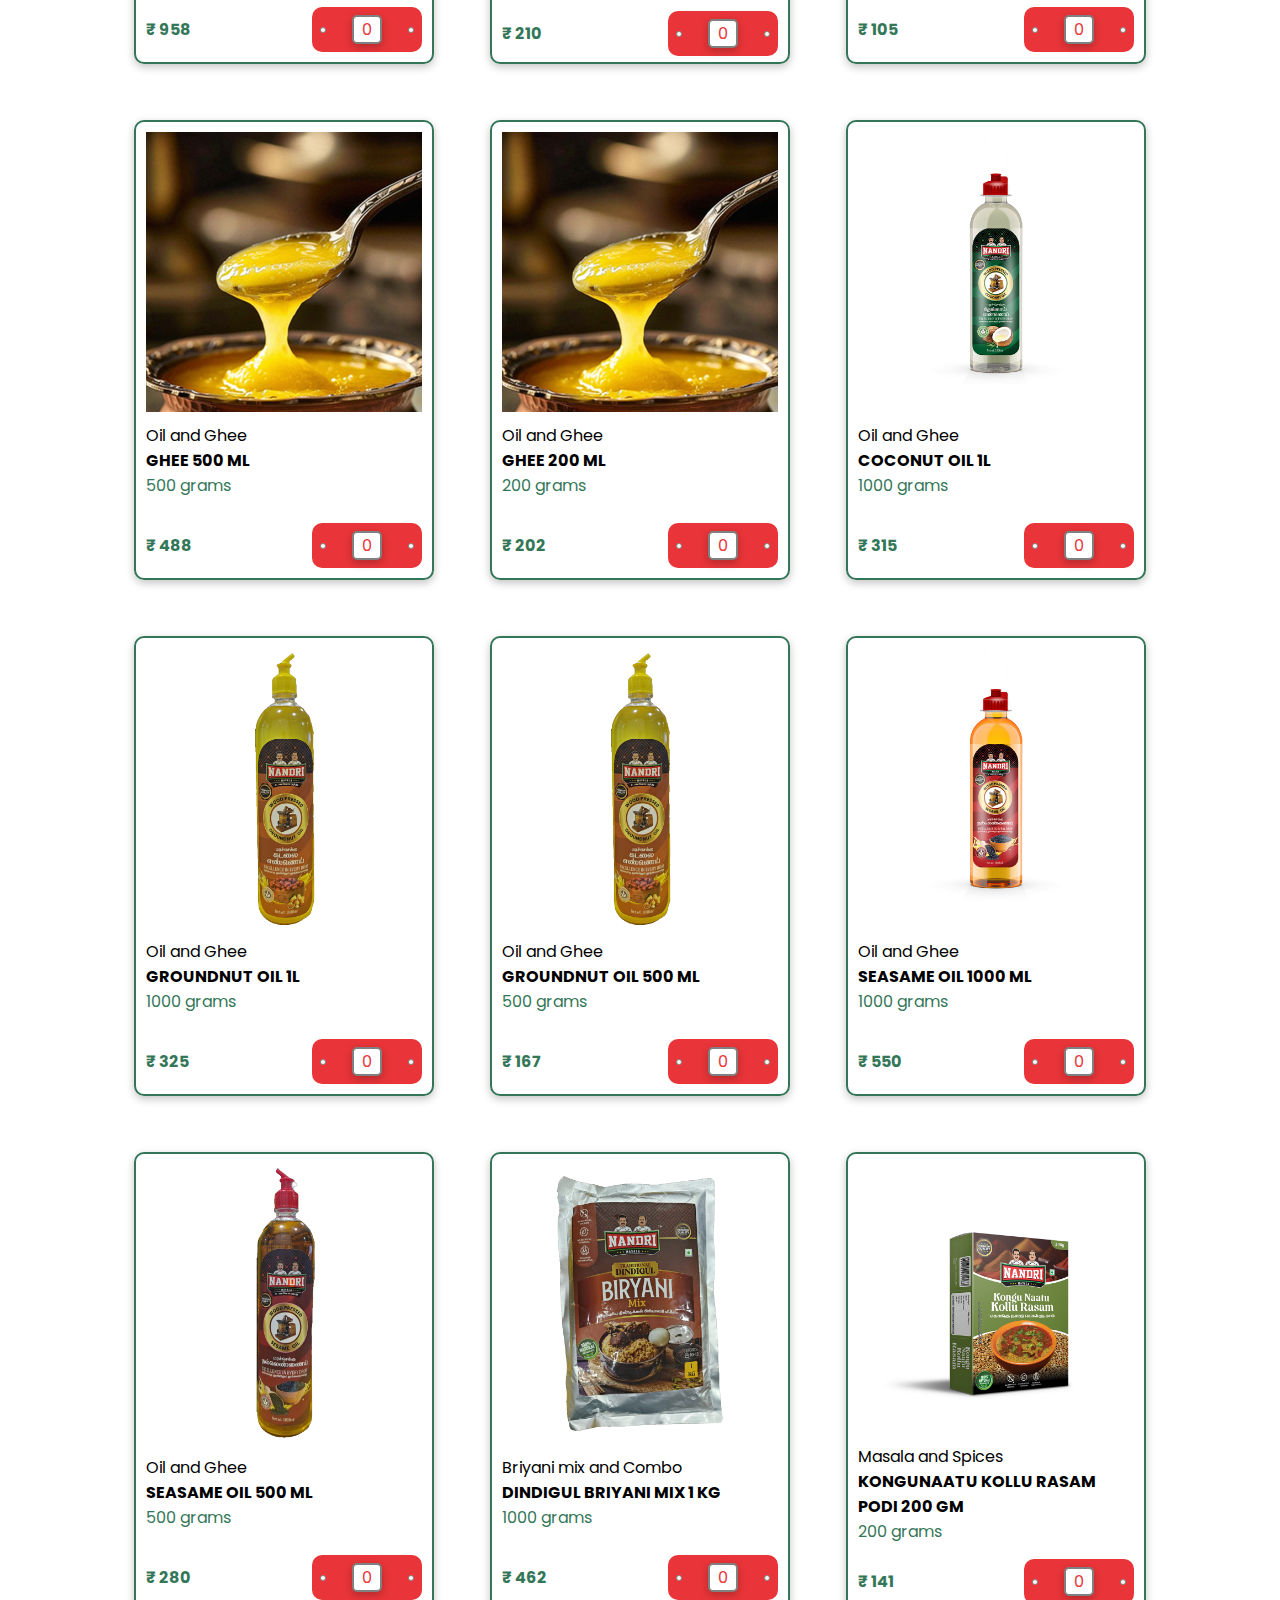
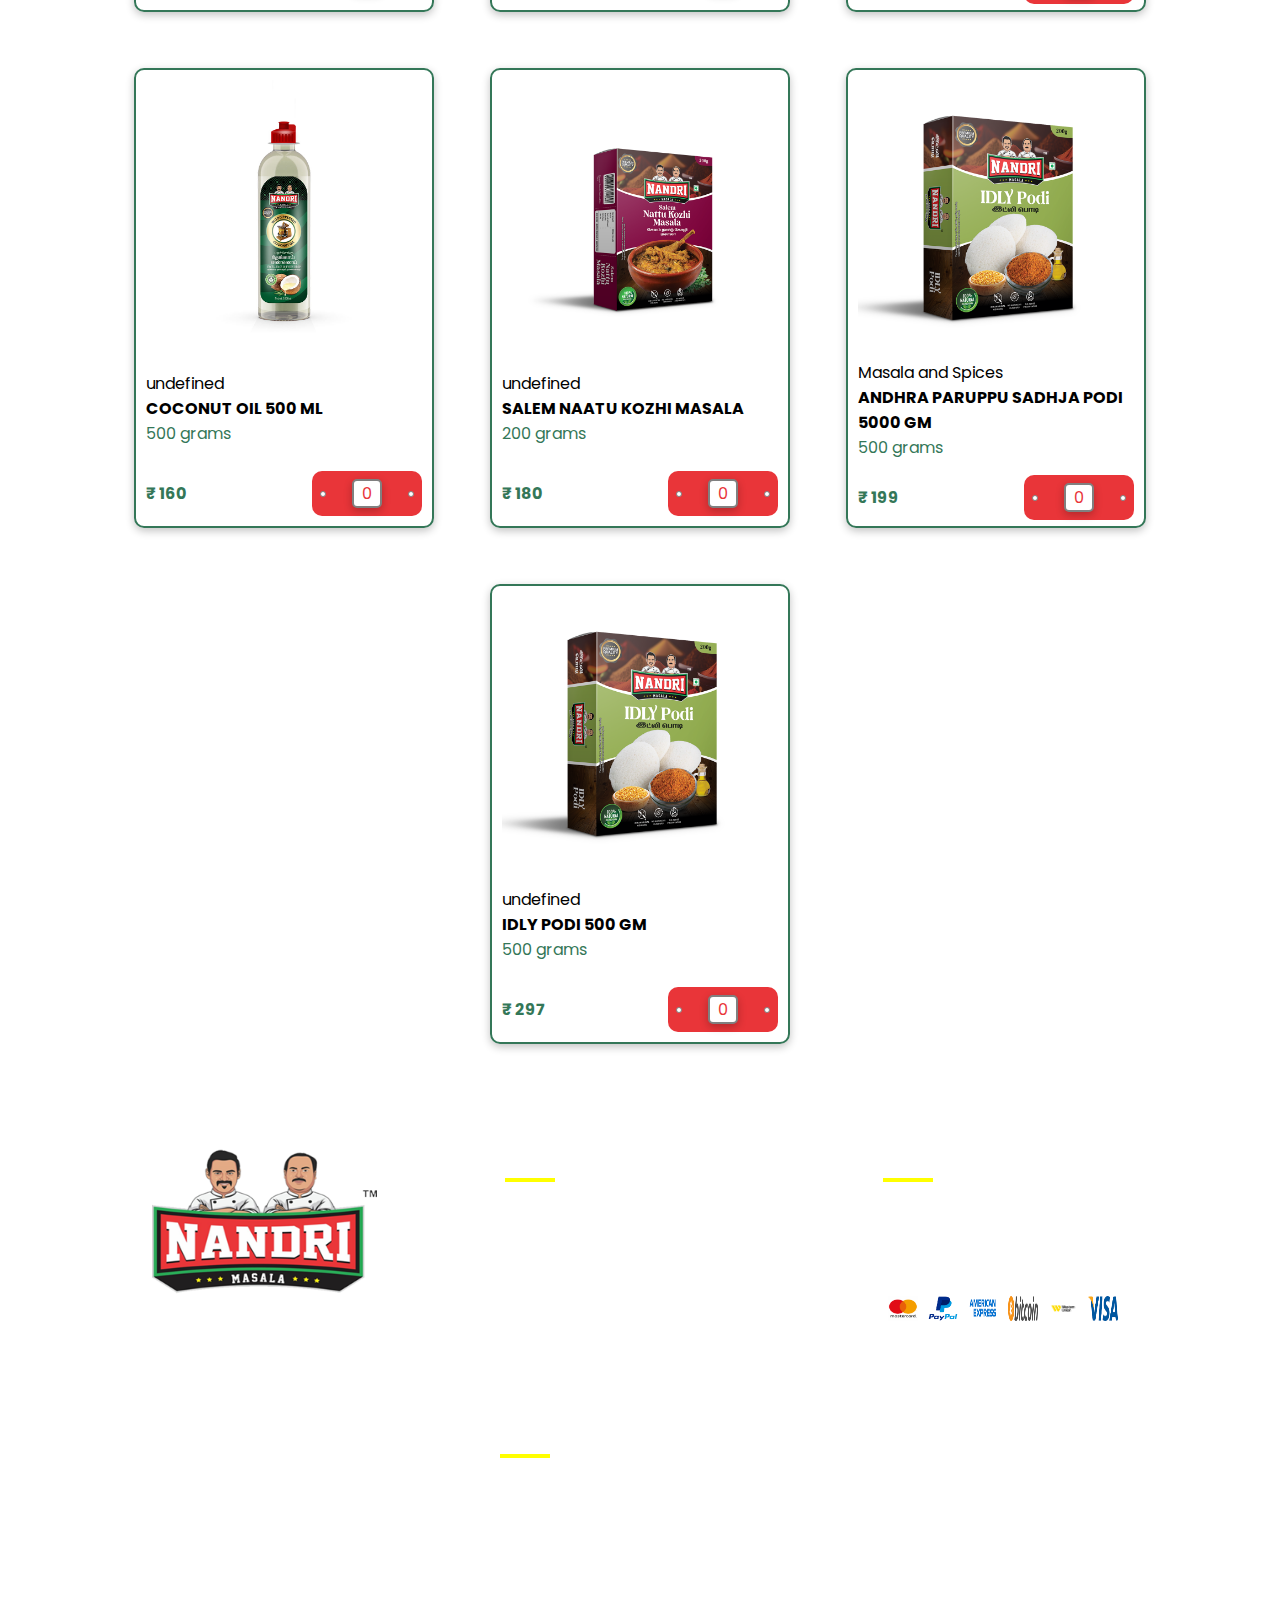
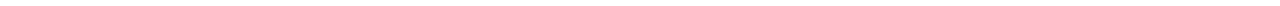
==== commit cb981000: "developed sticky navigation bar...and setted correct image path" ====
--- a/allProducts.html
+++ b/allProducts.html
@@ -34,38 +34,39 @@
                     </section>
                  </div>
               </section>
-              <!-- navvigation bar code -->
-               <nav id="mainNav">
-                <!-- menubar button -->
-                <i class="fa-solid fa-bars" id="menuTrue"></i>
-    
-                  <div class="navLeft">
-                      <ul id="leftNavigation" class="navigationLinks">
-                         <li><a href="./allProducts.html">All Products</a></li>
-                         <li><a href="#">Masala and Spices</a></li>
-                         <li><a href="#">BriyaniMix and Combo</a></li>
-                      </ul> 
-                  </div>
-                  <div class="navLogo">
-                      <a href="./index.html"><img src="./nandrimasalaimages/mainlogo.png"/></a>
-                  </div>
-    
-                  
-                  <div class="navRight">
-                        <ul id="rightNavigation" class="navigationLinks">
-                           <li><a href="#">Pickle and Sambal</a></li>
-                           <li><a href="#">Oil and Ghee</a></li>
-                           <li><a href="#">Recipies</a></li>
-                        </ul>
-                  </div>
-                  <!-- cart button -->
-                  <div id="cartLogo">
-                    <i class="fa-solid fa-cart-shopping"></i>
-                    <span class="badge" id="badge">0</span>
-                  </div>
-               </nav>
+              
            </header>
            
+           <!-- navvigation bar code -->
+           <nav id="mainNav">
+            <!-- menubar button -->
+            <i class="fa-solid fa-bars" id="menuTrue"></i>
+
+              <div class="navLeft">
+                  <ul id="leftNavigation" class="navigationLinks">
+                     <li><a href="./allProducts.html">All Products</a></li>
+                     <li><a href="#">Masala and Spices</a></li>
+                     <li><a href="#">BriyaniMix and Combo</a></li>
+                  </ul> 
+              </div>
+              <div class="navLogo">
+                  <a href="./index.html"><img src="./nandrimasalaimages/mainlogo.png"/></a>
+              </div>
+
+              
+              <div class="navRight">
+                    <ul id="rightNavigation" class="navigationLinks">
+                       <li><a href="#">Pickle and Sambal</a></li>
+                       <li><a href="#">Oil and Ghee</a></li>
+                       <li><a href="#">Recipies</a></li>
+                    </ul>
+              </div>
+              <!-- cart button -->
+              <div id="cartLogo">
+                <i class="fa-solid fa-cart-shopping"></i>
+                <span class="badge" id="badge">0</span>
+              </div>
+           </nav>
            <!-- mobile navigation bar section -->
            <nav id="mobilenav" class="mobnav">
             <!-- logo container -->
--- a/css/allProducts.css
+++ b/css/allProducts.css
@@ -15,12 +15,7 @@
     --theme5:rgb(0,0,0);
 }
 /* topbar design */
-body{
-    /* background-color:aqua; */
-}
-header{
-    overflow:visible;
-}
+
 .topBar{
     background-color:var(--theme1);
     display:flex;
@@ -101,6 +96,8 @@
     position:sticky;
     top:0;
     height:100px;
+    z-index:9999999999999999999;
+    box-shadow: rgba(0, 0, 0, 0.35) 0px 5px 15px;
 }
 .navigationLinks{
     display: inline-flex;
@@ -167,12 +164,13 @@
     background-color:var(--theme1);
     bottom:85%;
     right:75%;
-    height:25px;
-    width:25px;
-    border-radius:50%;
+    /* height:25px;
+    width:25px; */
+    border-radius:5px;
     display: flex;
     justify-content: center;
     align-items: center;
+    padding:4px;
     /* display:none; */
 }
 
@@ -264,6 +262,7 @@
     flex-direction:column;
     justify-content: space-between;
 }
+
 .productCard .productRate{
     font-weight:bold;
 }
@@ -300,9 +299,26 @@
     display: flex;
     justify-content: space-between;
     align-items: center;
-    min-width:25%;
-    padding:5px;
+    min-width:40%;
+    padding:8px;
     border-radius:10px;
+}
+.decideQuantity .quantities{
+    background-color:var(--theme4);
+    border-radius:5px;
+    border:2px solid var(--theme2);
+    color:var(--theme1);
+    text-align: center;
+    box-shadow: rgba(0, 0, 0, 0.24) 0px 3px 8px;
+    width:30px;
+}
+.productCard .fa-minus,.productCard .fa-plus{
+    background-color:var(--theme4);
+    
+    border-radius:5px;
+    color:var(--theme1);
+    padding:2px;
+    border:1px solid var(--theme2);
 }
 .shoppingCartBtn:hover{
     cursor:pointer;
@@ -522,14 +538,24 @@
     }
  }
  /* responsive code product cards */
- @media only screen and (max-width:672px){
+ @media only screen and (max-width:424px){
+    .decideQuantity{
+        width:50%;
+    } 
     .allProductsCards .productCard{
         width:80%;
         height:unset;
         /* display: block; */
     }
  }
- @media only screen and (min-width:499px) and (max-width:672px){
+ @media only screen and (min-width:425px) and (max-width:698px){
+    .allProductsCards .productCard{
+        width:80%;
+        height:unset;
+        /* display: block; */
+    }
+ }
+ @media only screen and (min-width:499px) and (max-width:698px){
     .allProductsCards .productCard .cardImgContainer img{
         height:400px;
     }
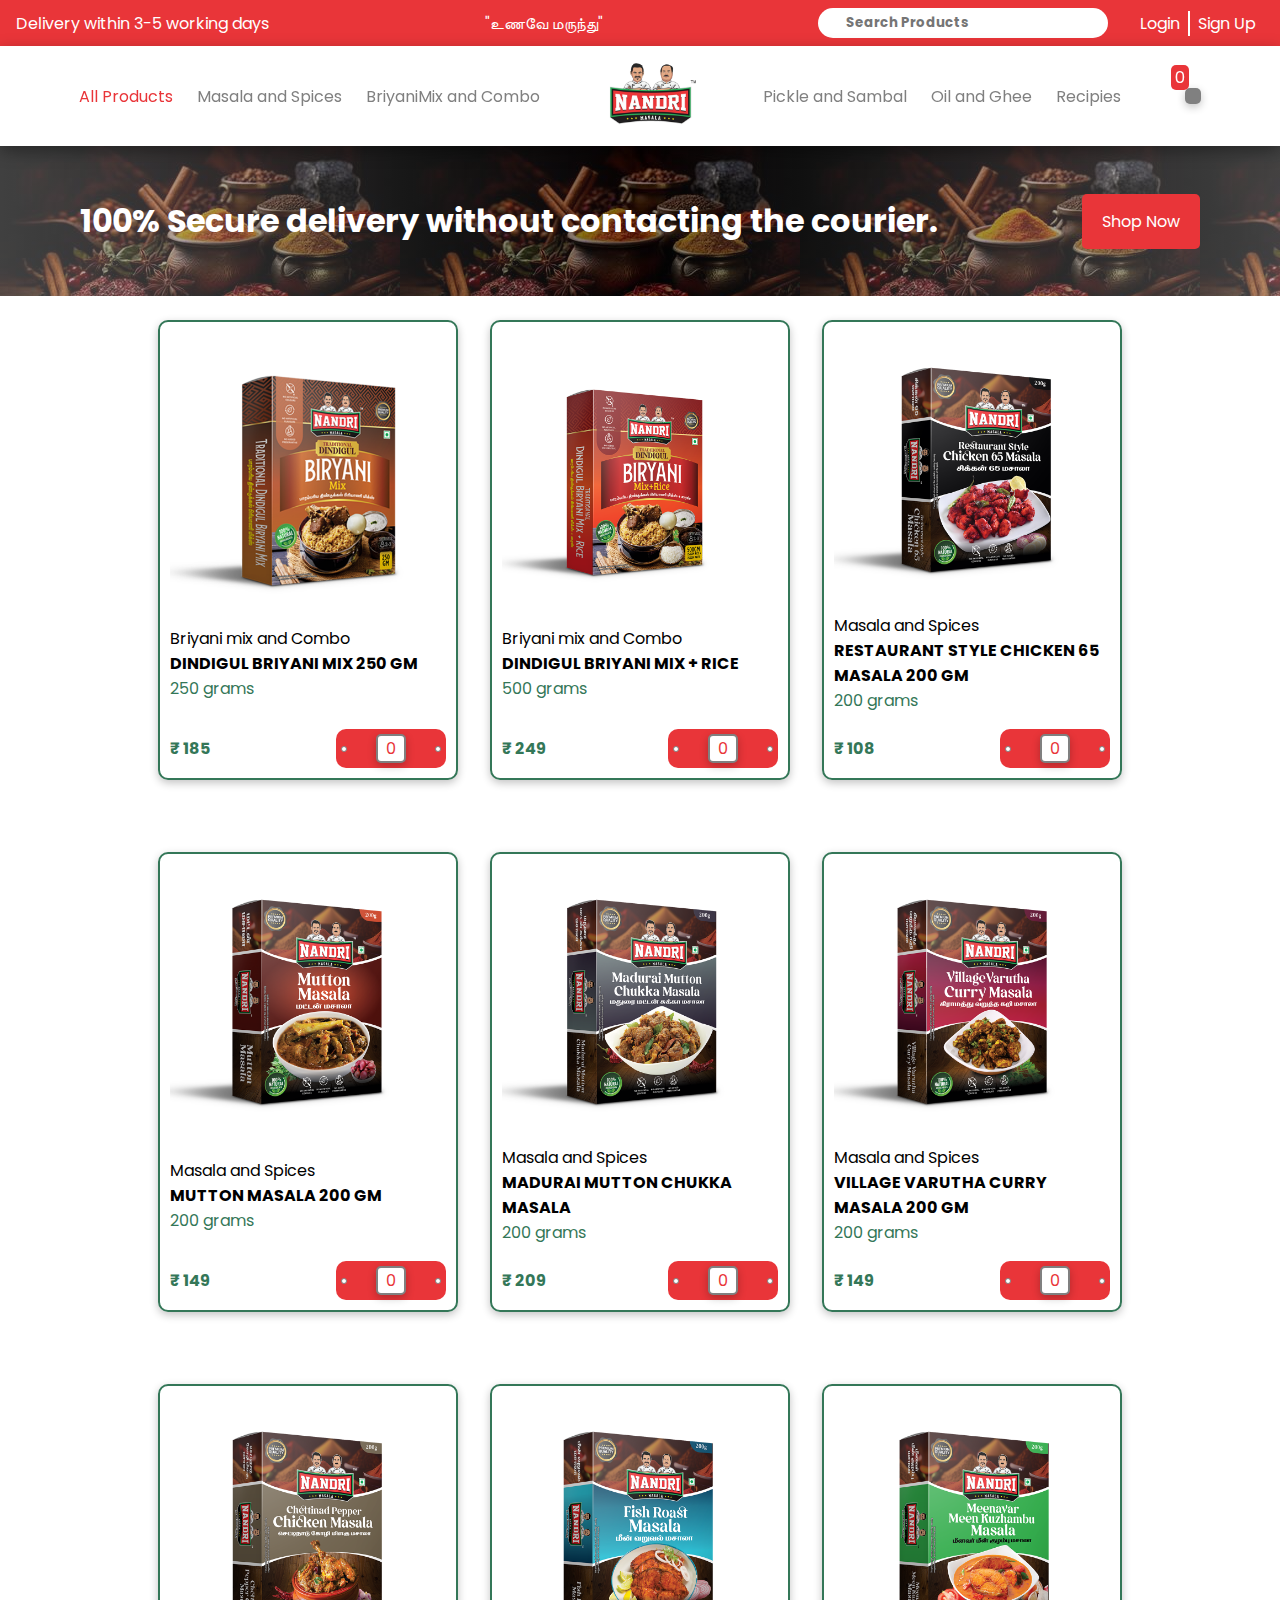
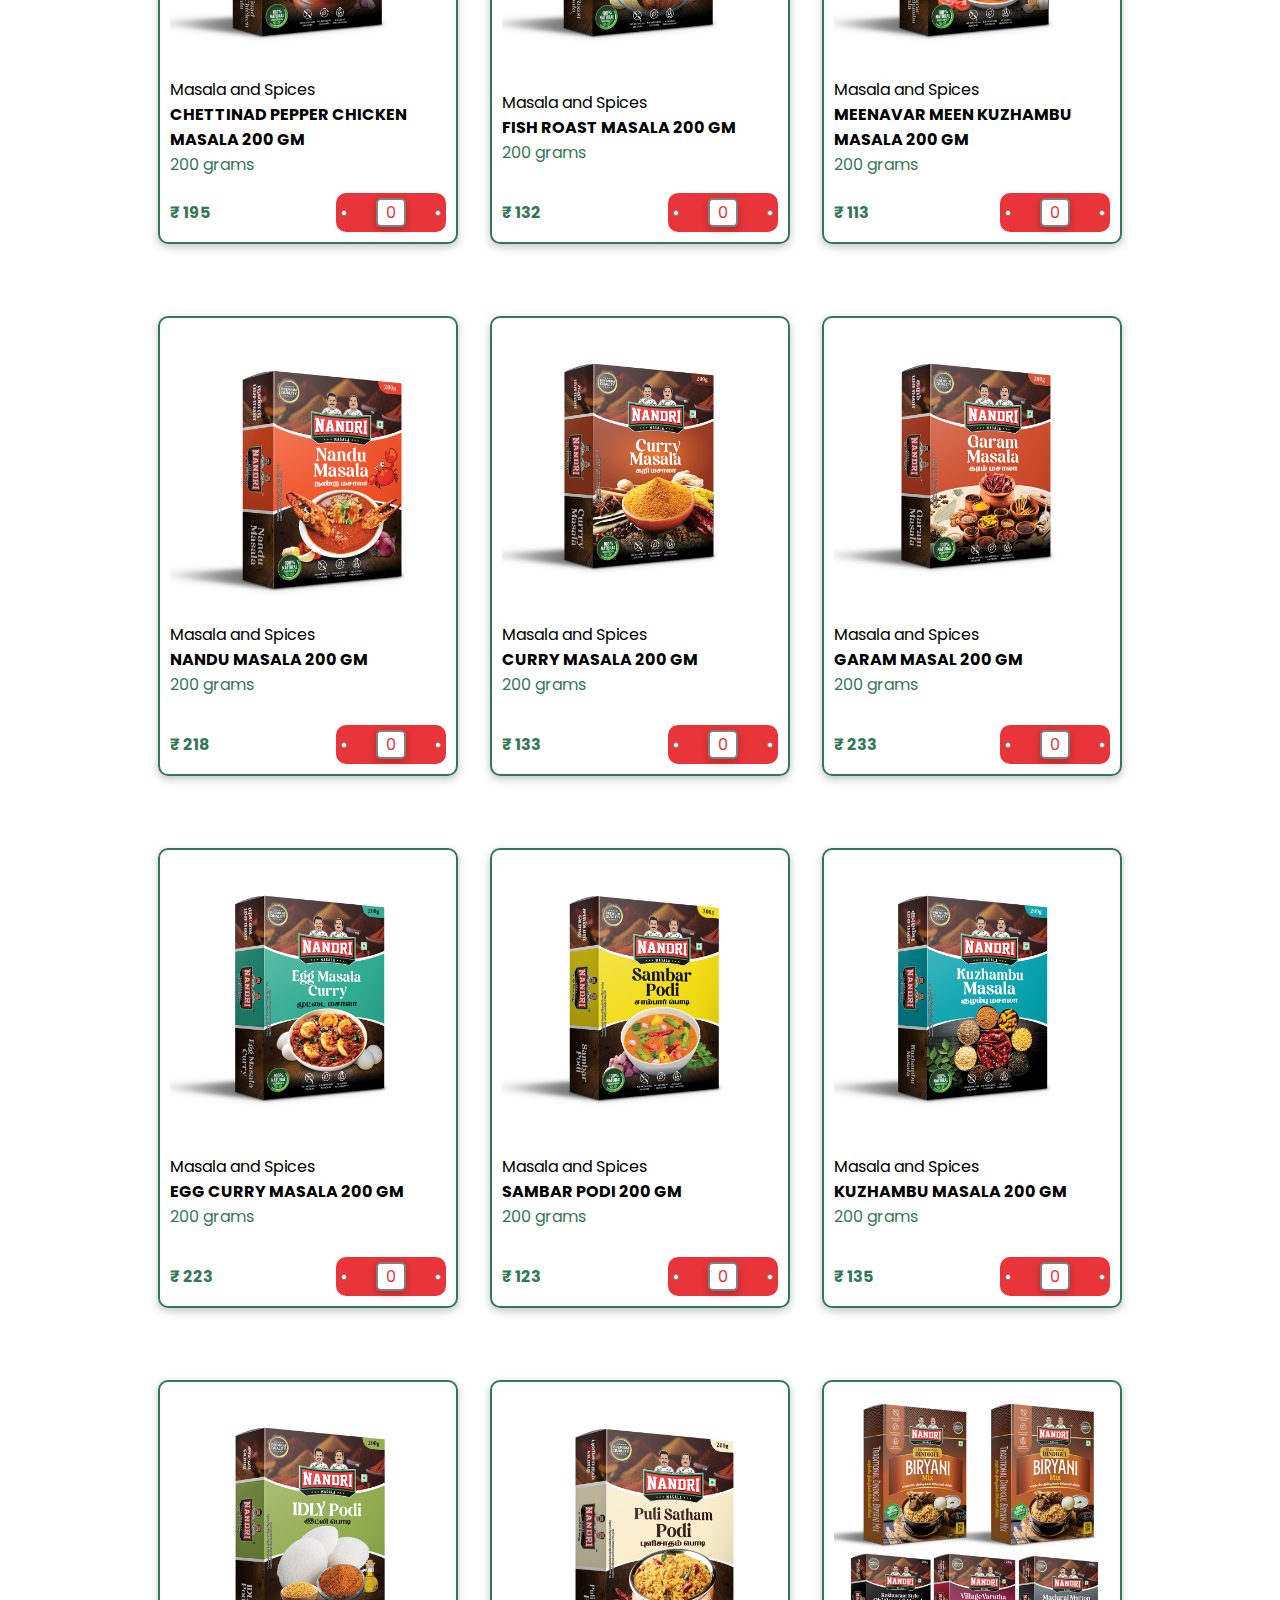
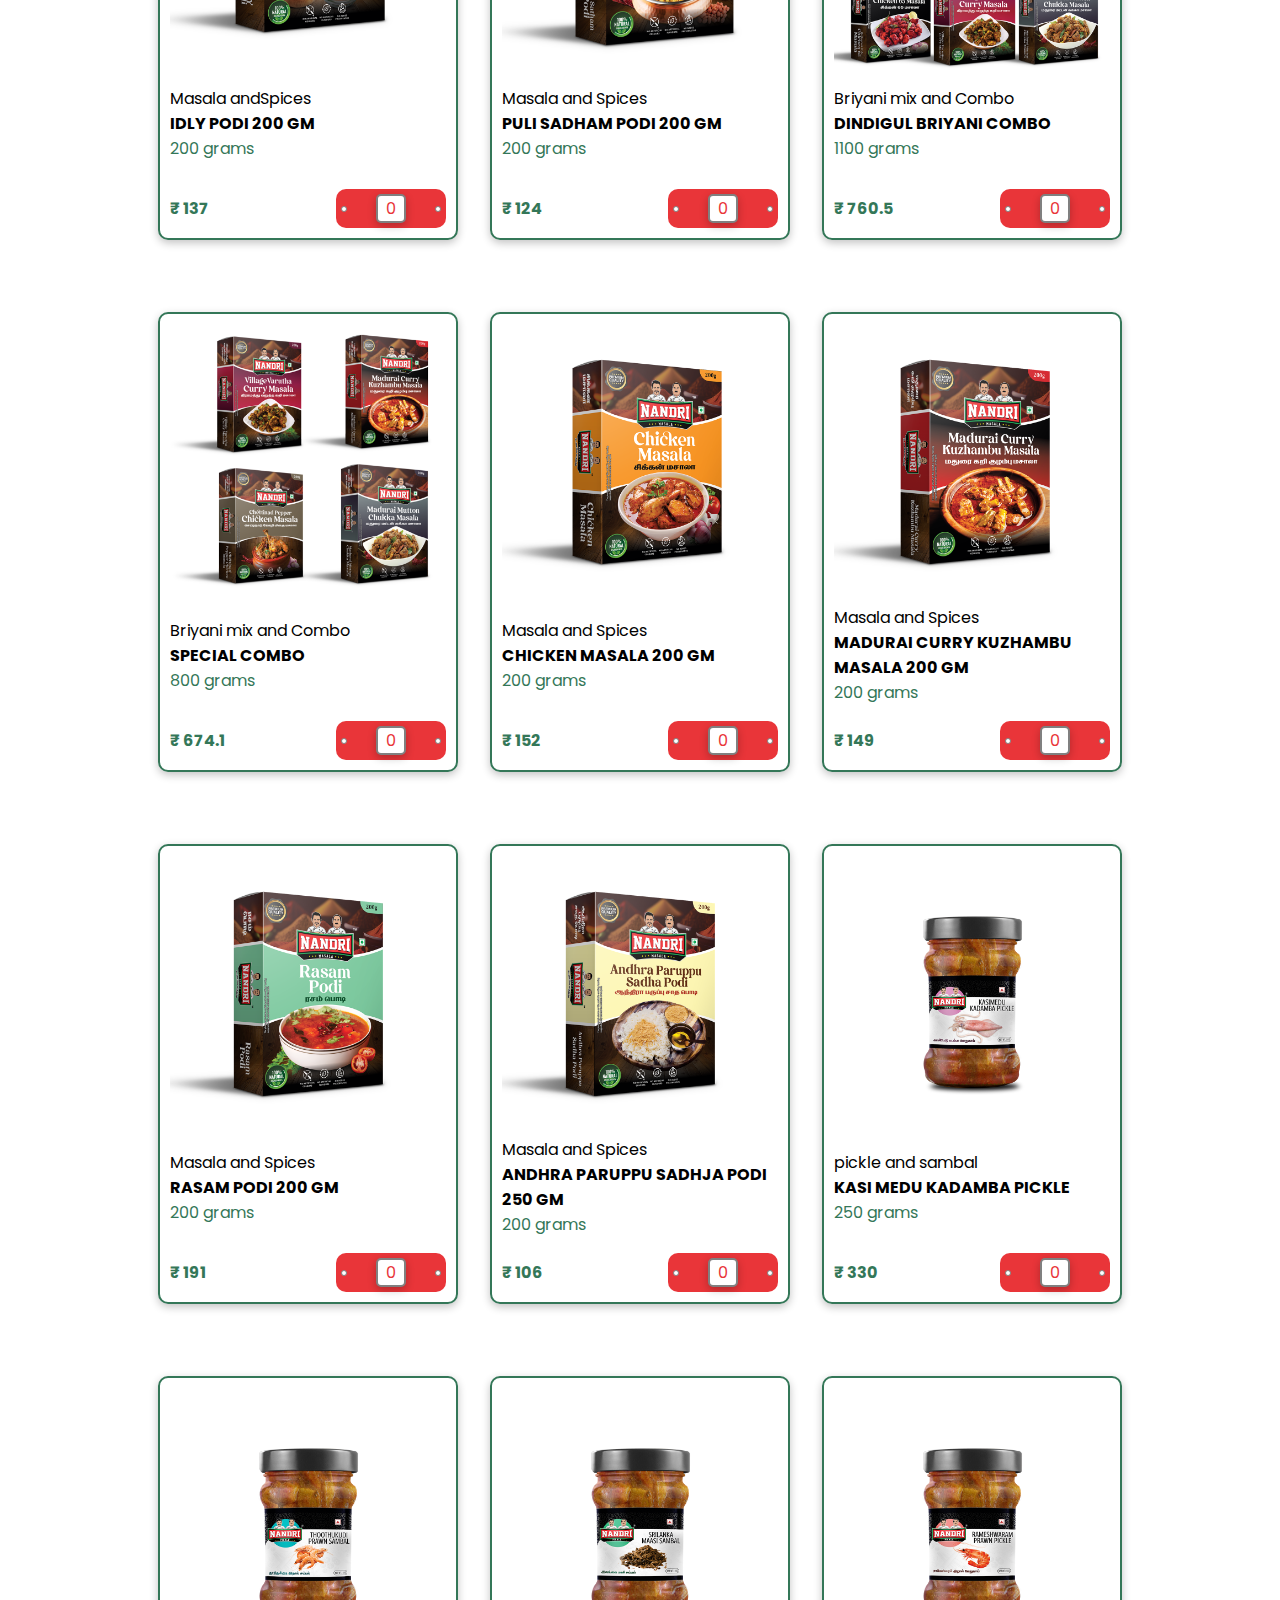
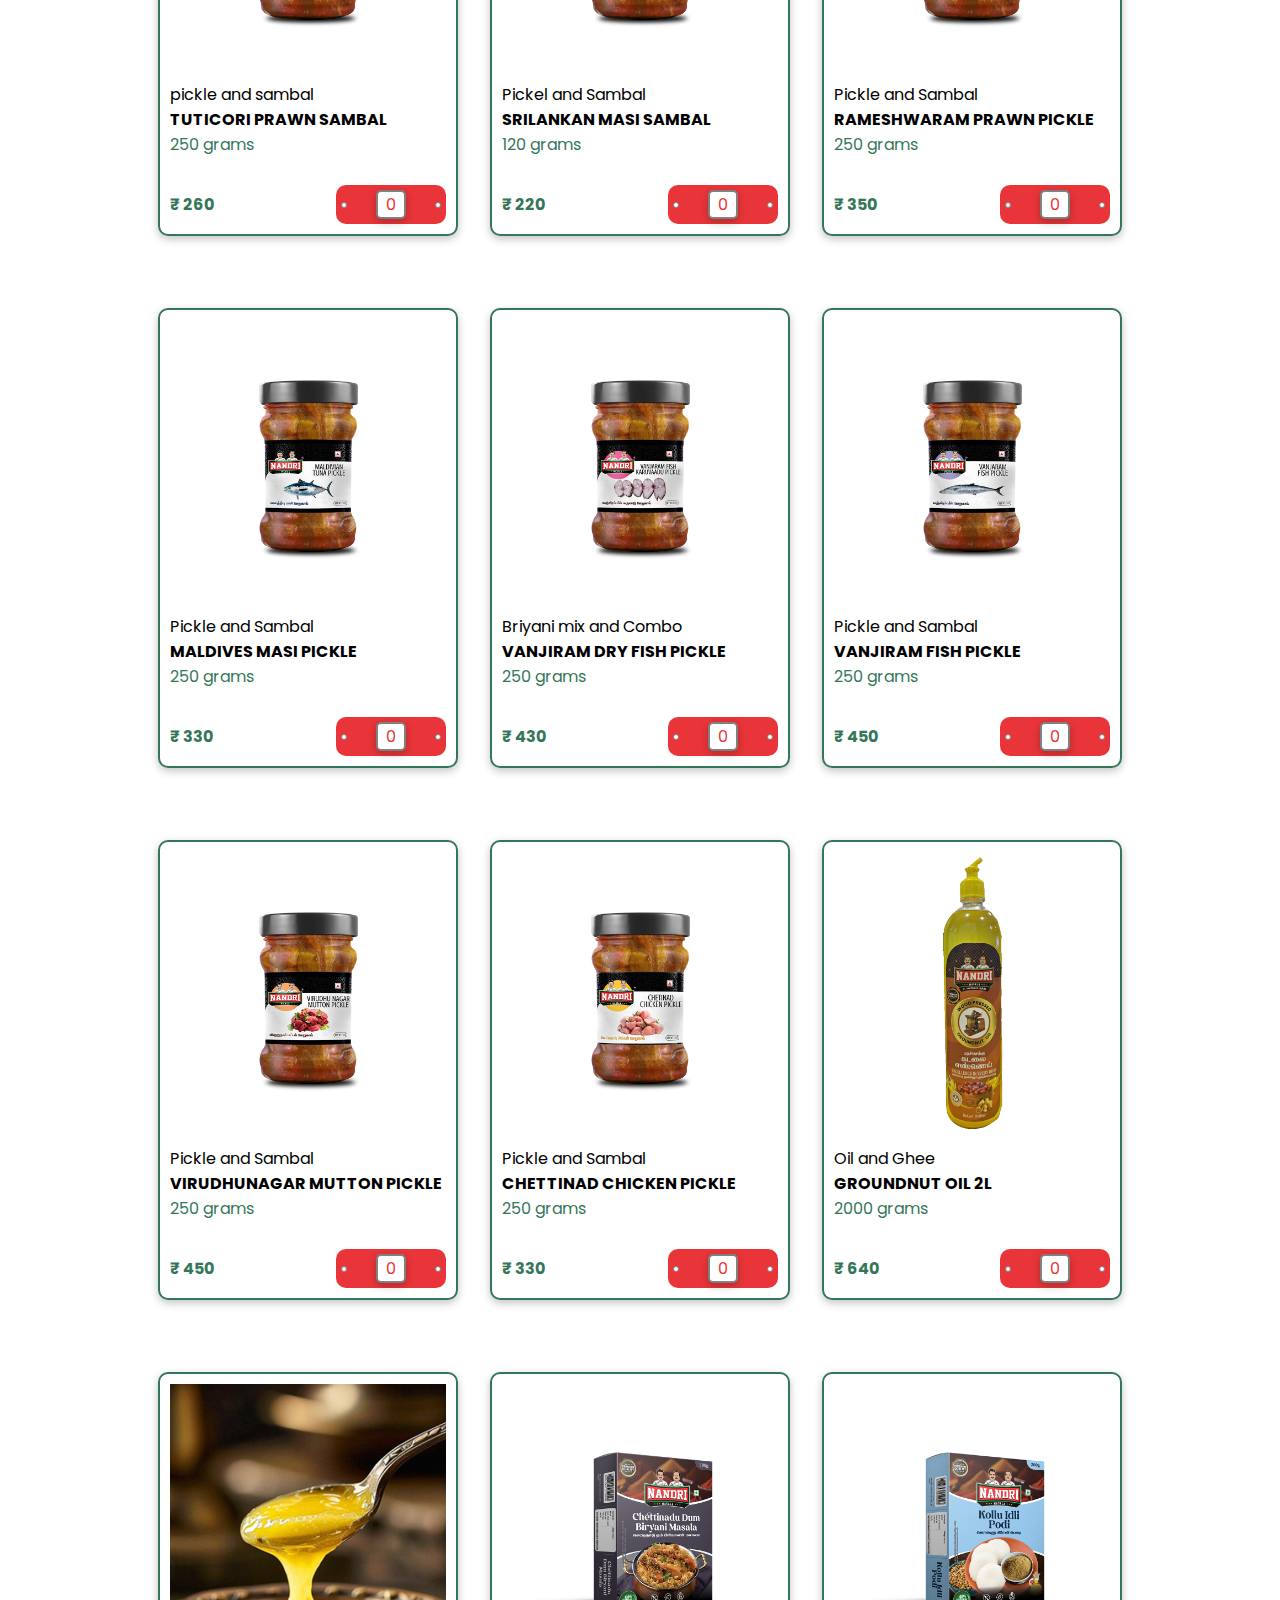
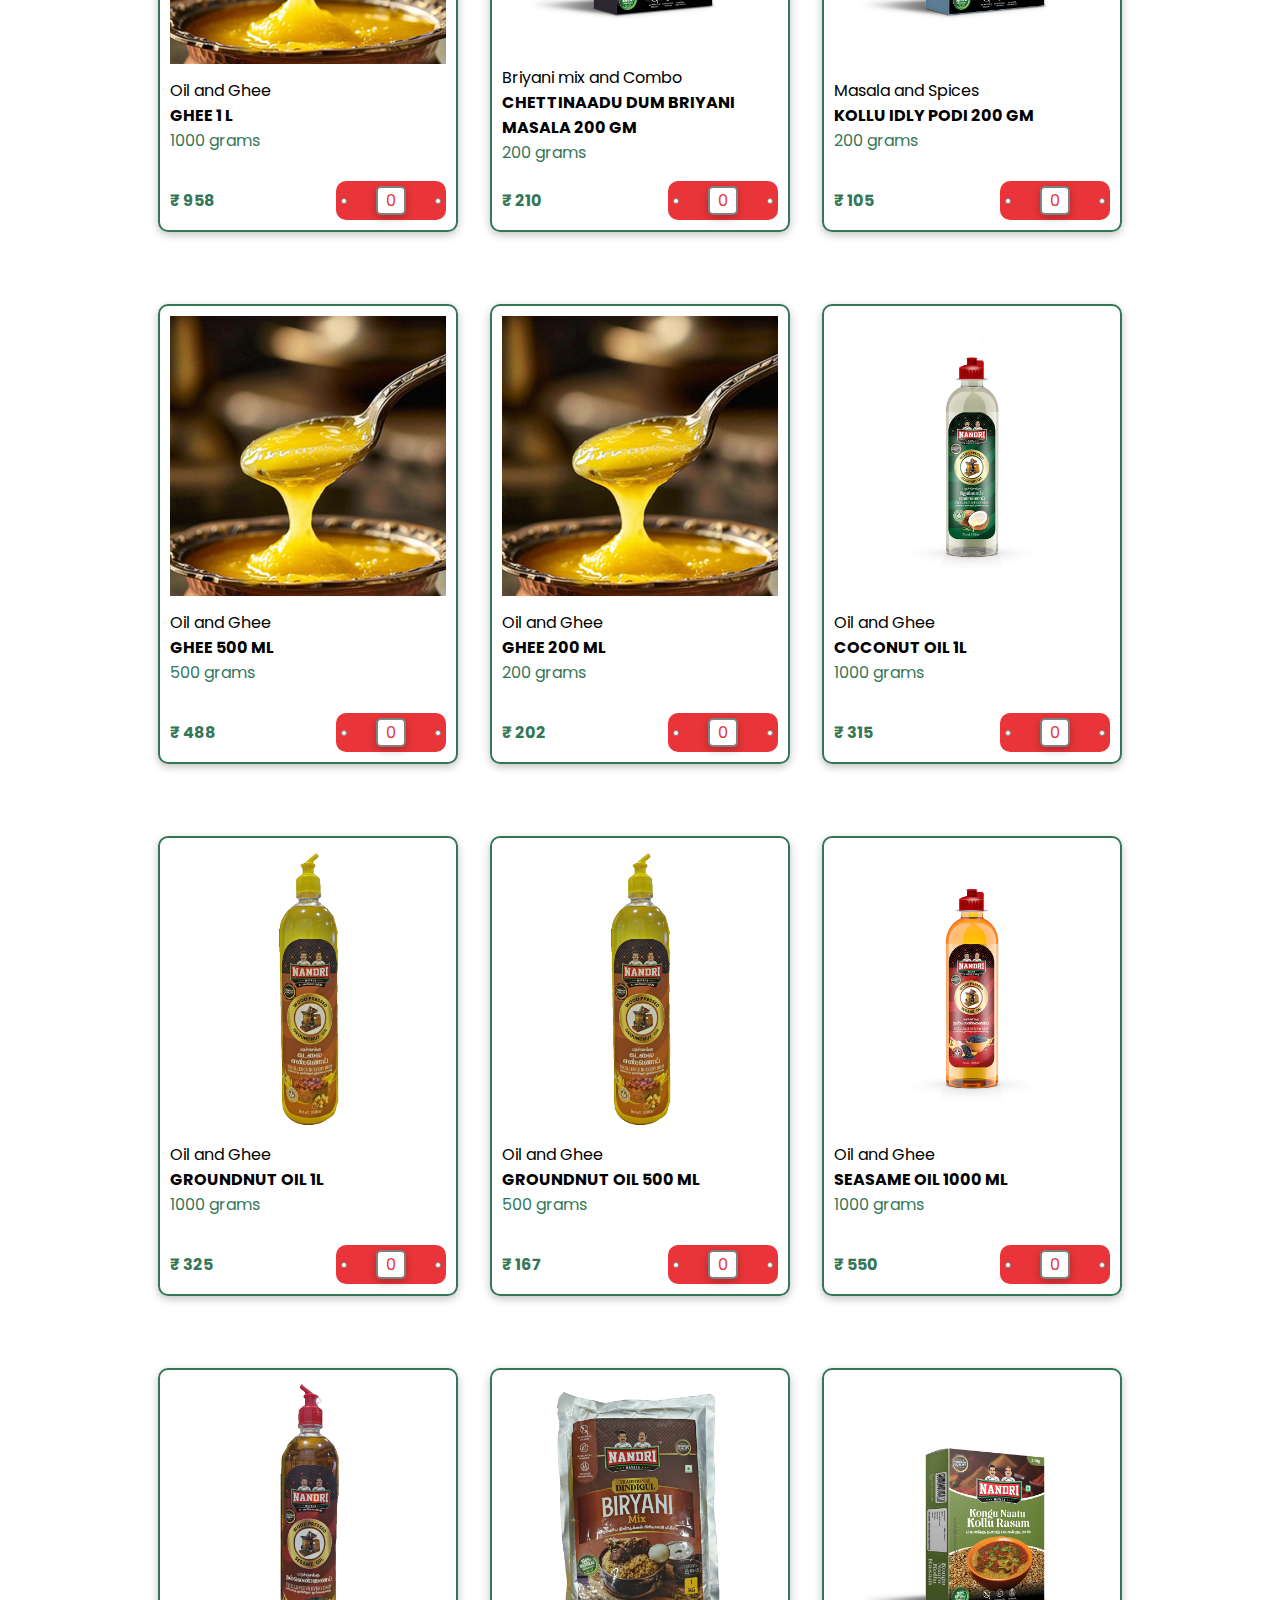
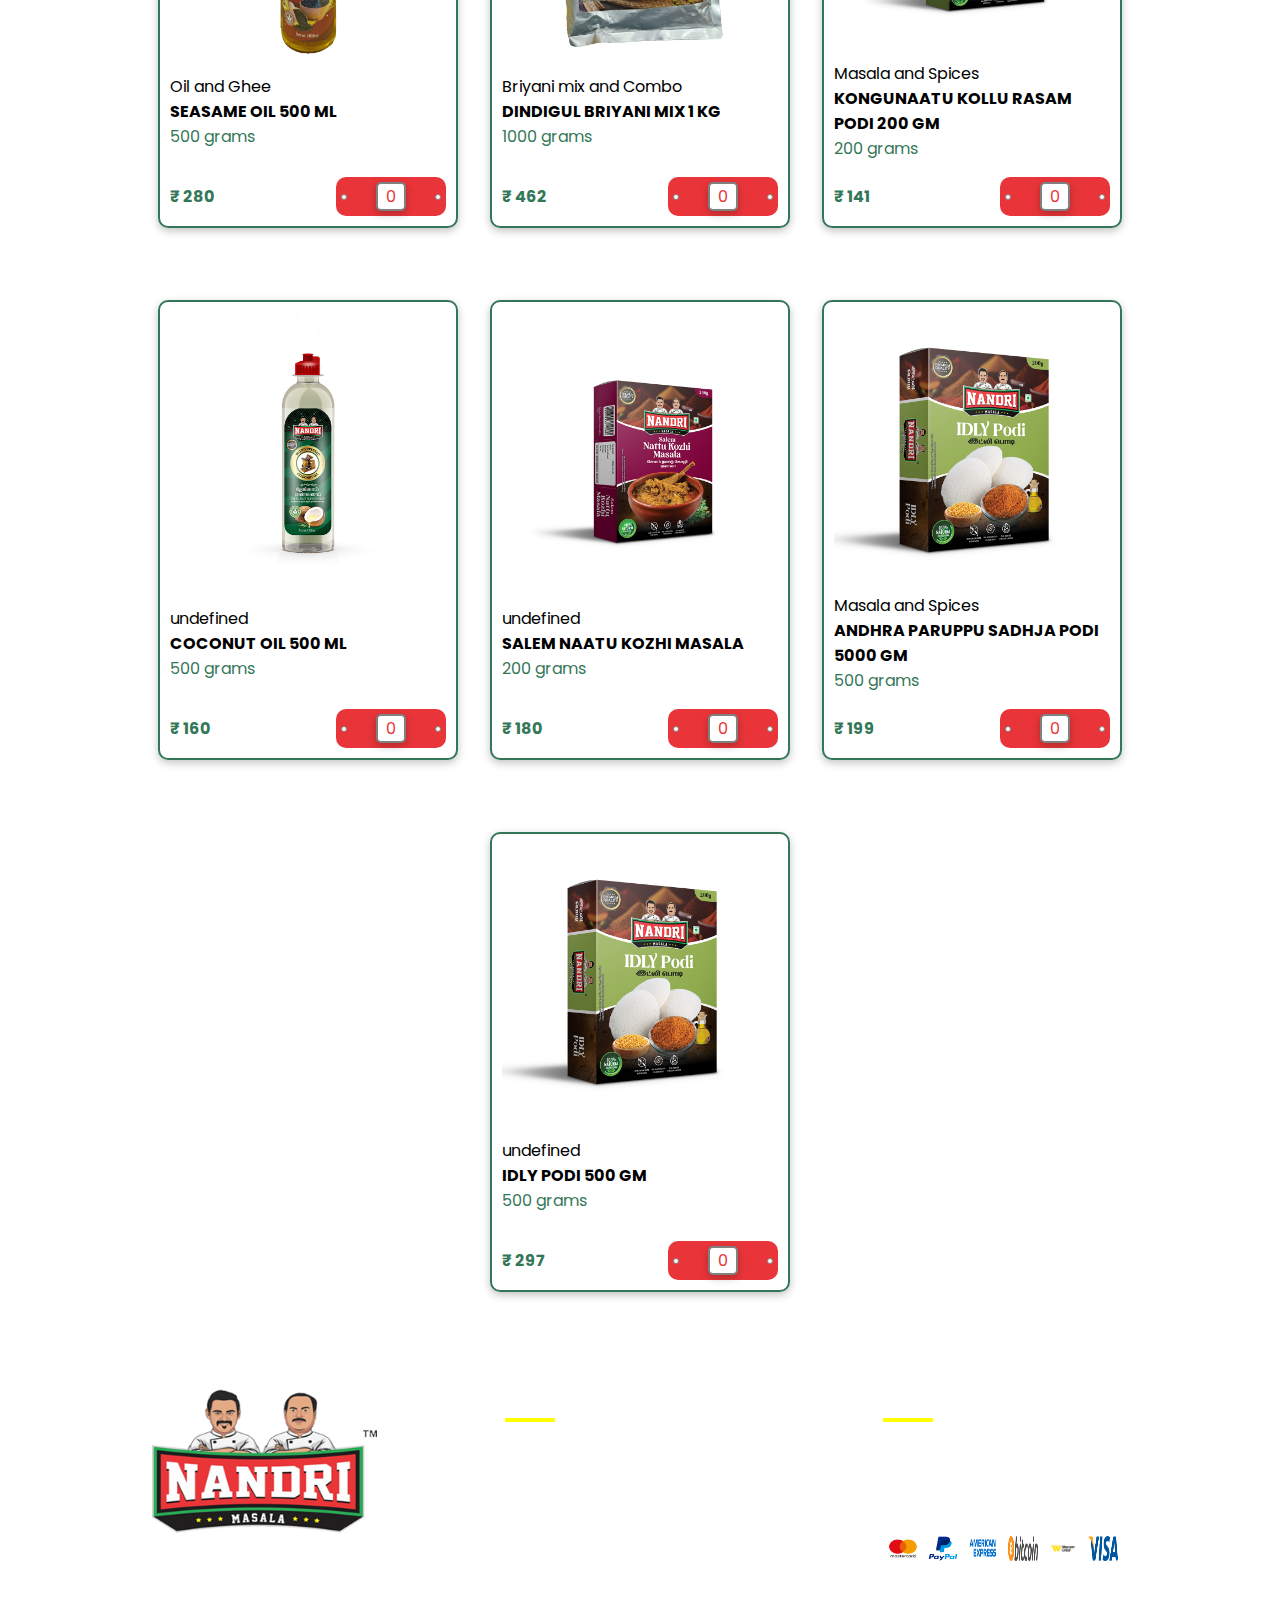
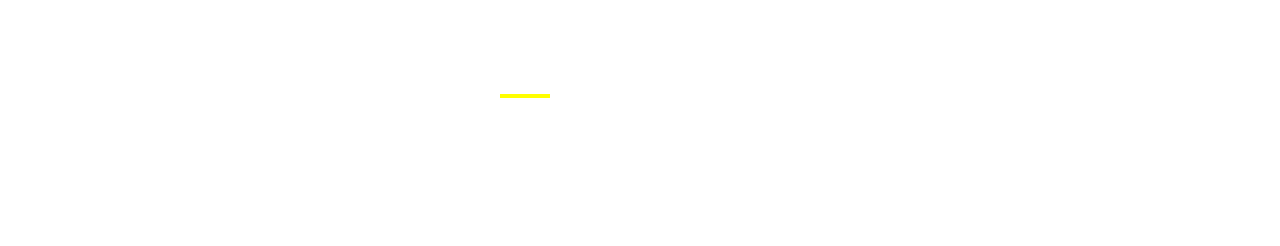
==== commit 7f0b67ba: "increment decrement update maincart update work is completed" ====
--- a/allProducts.html
+++ b/allProducts.html
@@ -9,8 +9,8 @@
     <!-- css link -->
      <link rel="stylesheet" type="text/css" href="./css/allProducts.css"/>
 </head>
-<body>
-    <main class="AllProductsSection">
+<body id="allProducts">
+    <main class="AllProductsSection" id="AllProductsSection">
         <header>
             <!-- topbar section -->
               <section class="topBar">
@@ -44,7 +44,7 @@
 
               <div class="navLeft">
                   <ul id="leftNavigation" class="navigationLinks">
-                     <li><a href="./allProducts.html">All Products</a></li>
+                     <li><a href="./allProducts.html" class="active">All Products</a></li>
                      <li><a href="#">Masala and Spices</a></li>
                      <li><a href="#">BriyaniMix and Combo</a></li>
                   </ul> 
@@ -63,7 +63,7 @@
               </div>
               <!-- cart button -->
               <div id="cartLogo">
-                <i class="fa-solid fa-cart-shopping"></i>
+                <i class="fa-solid fa-cart-shopping" ></i>
                 <span class="badge" id="badge">0</span>
               </div>
            </nav>
@@ -101,7 +101,6 @@
             </div>
             <!-- stock view area -->
             <section class="allProductsCards" id="stockView">
-
               
             </section>
          </main>
@@ -154,9 +153,26 @@
             </div>
         </footer>
     </main>
+    
+    <!-- cart section -->
+     <section id="mainCart" class="mainCart">
+         <nav>
+           <h3>Shopping Cart</h3>
+           <i class="fa-solid fa-x" id="closeCart"></i>
+         </nav>
+         <section id="selectedProductsContainer" class="selectedProductsContainer">
+             
+         </section>
+         <div class="cartTotal" id="cartSubTotal">
+          <span>SUB TOTAL</span>
+          <span>&#8377;</span>
+        </div>
+        <div class="checkoutBtn" id="checkoutBtn">PROCEED TO CHECKOUT</div>
+     </section>
     <!-- js file -->
     <script src="./js/data.js"></script>
+    <script src="./js/allProducts.js"></script>
     <script src="./js/index.js"></script>
-    <script src="./js/allProducts.js"></script>
+    
 </body>
 </html>--- a/css/allProducts.css
+++ b/css/allProducts.css
@@ -15,7 +15,9 @@
     --theme5:rgb(0,0,0);
 }
 /* topbar design */
-
+.active{
+    color: var(--theme1) !important;
+}
 .topBar{
     background-color:var(--theme1);
     display:flex;
@@ -68,7 +70,7 @@
 .fa-magnifying-glass{
     position:absolute;
     left:5px;
-    top:9px;
+    top:7px;
     padding:0 0 0 3px;
     color:var(--theme1);
 }
@@ -164,7 +166,8 @@
     background-color:var(--theme1);
     bottom:85%;
     right:75%;
-    /* height:25px;
+    height:25px;
+    /* 
     width:25px; */
     border-radius:5px;
     display: flex;
@@ -188,7 +191,7 @@
     top:0;
     left:-100%;
     transition:ease 0.5s;
-    z-index:9999999;
+    z-index:9999999999999999999999999999999999999999999999999999999999999999999;
 }
 .showMenu{
     left:0 !important;
@@ -242,14 +245,18 @@
     font-size: 16px;
 }
 /* style for all product cards */
+.opacityBackground{
+    background-color:rgba(128, 128, 128,0.8) !important;
+}
 .allProductsCards{
-    padding:2rem;
+    padding:1.5rem;
     display: flex;
     justify-content: center;
     align-items: center;
     flex-wrap:wrap;
-    gap:3.5rem;
-}
+    row-gap:4.5rem;
+    column-gap:2rem;
+} 
 .allProductsCards .productCard{
     width:300px;
     height:460px;
@@ -458,7 +465,105 @@
     align-items:center;
 }
 
+/* main cart design */
+.mainCart{
+    background-color:var(--theme4);
+    position:fixed;
+    top:0;
+    right:-100%;
+    width:40%;
+    min-height: 100vh;
+    overflow-y: scroll;
+    z-index: 99999999999999999999999999999999999999999999999999999999999999999999999999999999999999999999999999999999;
+}
+.mainCart nav{
+    background-color:rgba(128, 128, 128,0.5);
+    color:var(--theme4);
+    display: flex;
+    justify-content:space-between;
+    align-items:center;
+    padding:1rem; 
+}
+.mainCart .selectedProducts .selectedImgContainer{
+    width:20%;
+    height:120px;
+}
+.mainCart .selectedProducts .selectedImgContainer img{
+    height:100%;
+    width:100%;
+}
+.selectedProducts{
+    display: flex;
+    background-color:var(--theme4);
+    justify-content: space-around;
+    align-items: center;
+    padding:5px 0;
+    /* flex-direction:column; */
+    /* background-color:pink; */
+    border-bottom:1px solid var(--theme2);
+}
+.descriptionContainer{
+    width:70%;
+    /* background-color:yellow; */
+    display: flex;
+    flex-direction: column;
+    gap:10px;
+}
+.descriptionContainer .row-1,.descriptionContainer .row-2{
+    display: flex;
+    justify-content: space-between;
+    align-items:center;
+    width:100%;
+    /* background-color:rgb(20, 208, 30); */
+}
+.decideQuantity{
+    width:30%;
+    padding:5px;
+}
+
+.decideQuantity i{
+    background-color:var(--theme4);
+    color:var(--theme1);
+    border-radius:2px;
+    border:1px solid var(--theme2);
+}
+.cartTotal{
+    /* background-color:yellow; */
+    display: flex;
+    padding:1rem; 
+    justify-content:space-between;
+}
+.cartTotal span{
+    font-weight:bold;
+}
+.checkoutBtn{
+    background-color:var(--theme1);
+    padding:0.8rem;
+    color:var(--theme4);
+    font-weight:bold;
+    text-align:center;
+}
+/* classes for js toggle */
+.cartOpen{
+    right:0;
+    transition:ease 0.5s;
+}
+.smooth{
+    transition:ease 1s;
+}
+/* responsive code for main Cart */
+@media (max-width:425px){
+    .mainCart{
+        width:90%;
+    }
+}
+@media (min-width:426px) and (max-width:992px){
+    .mainCart{
+        width:50%;
+    }
+}
 /* responsivde code for topbar */
+
 @media only screen and (max-width:991px){
     #themequote{
         display:none;
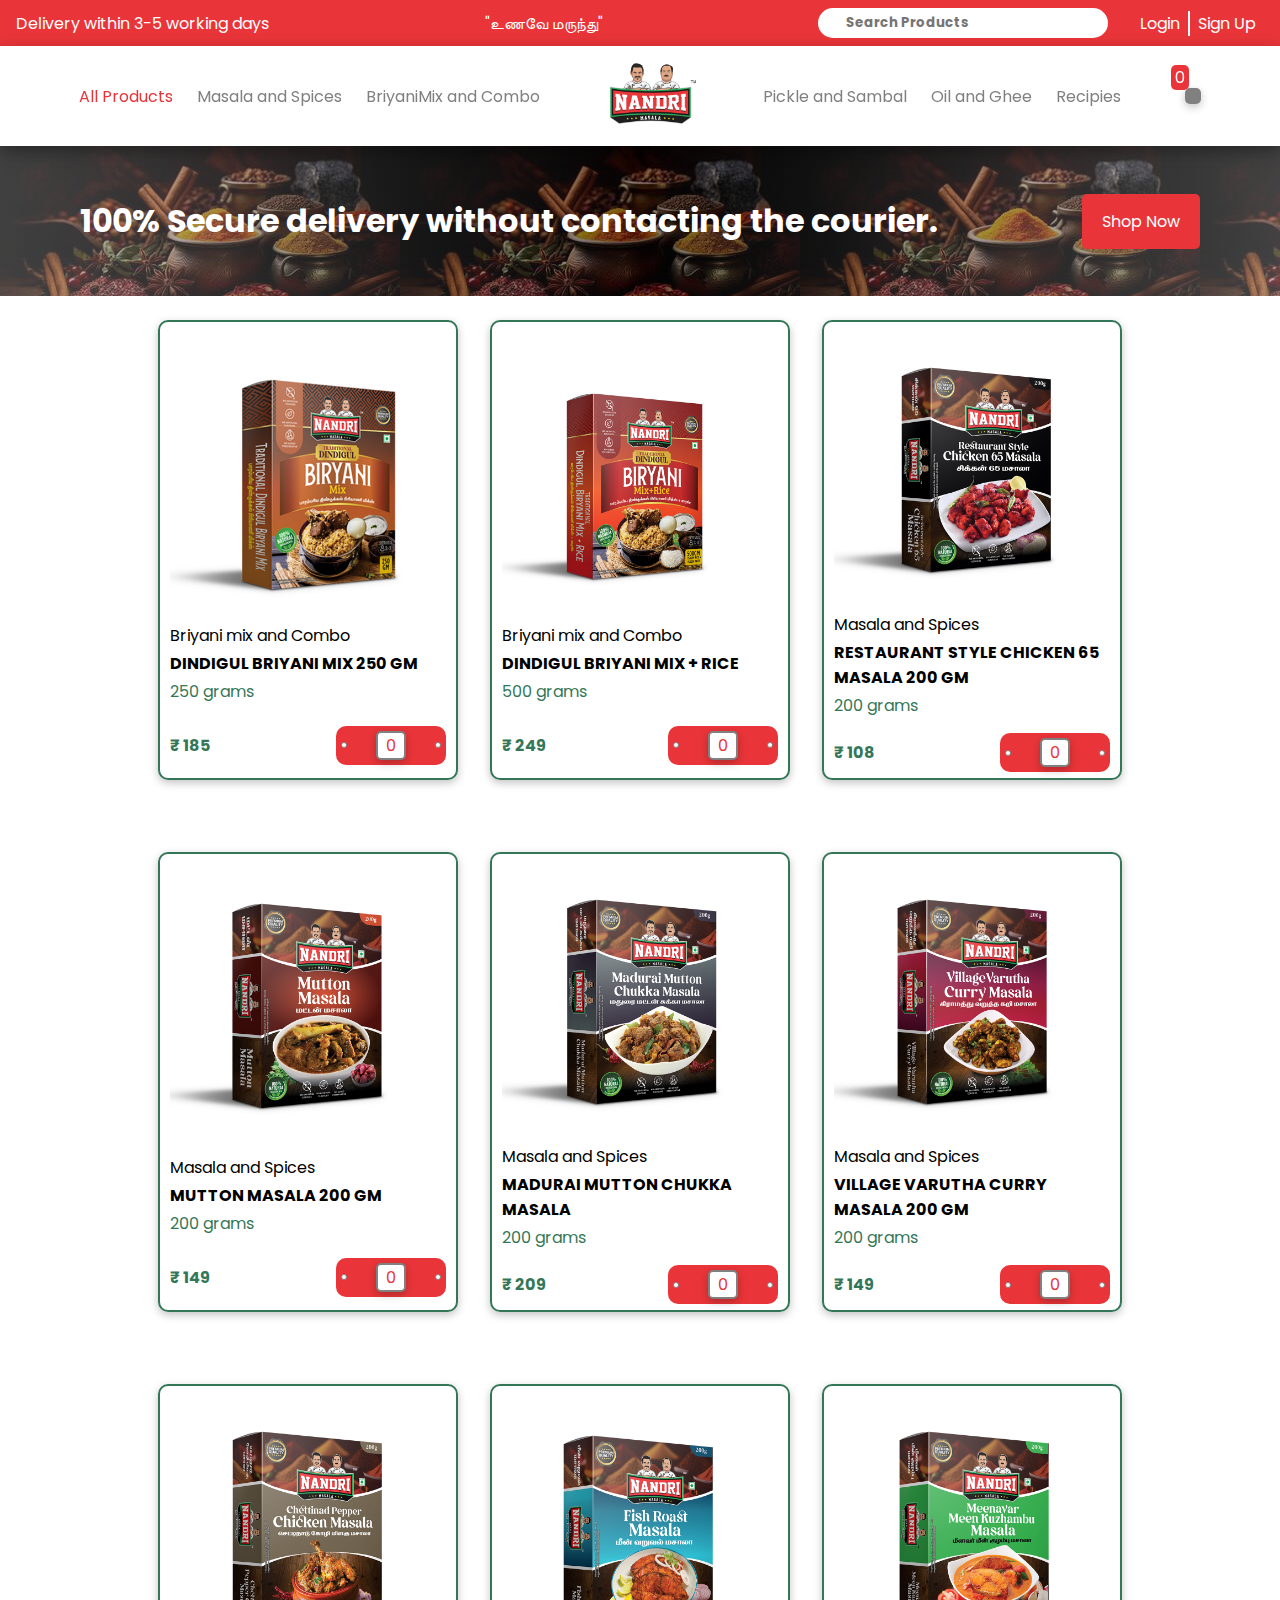
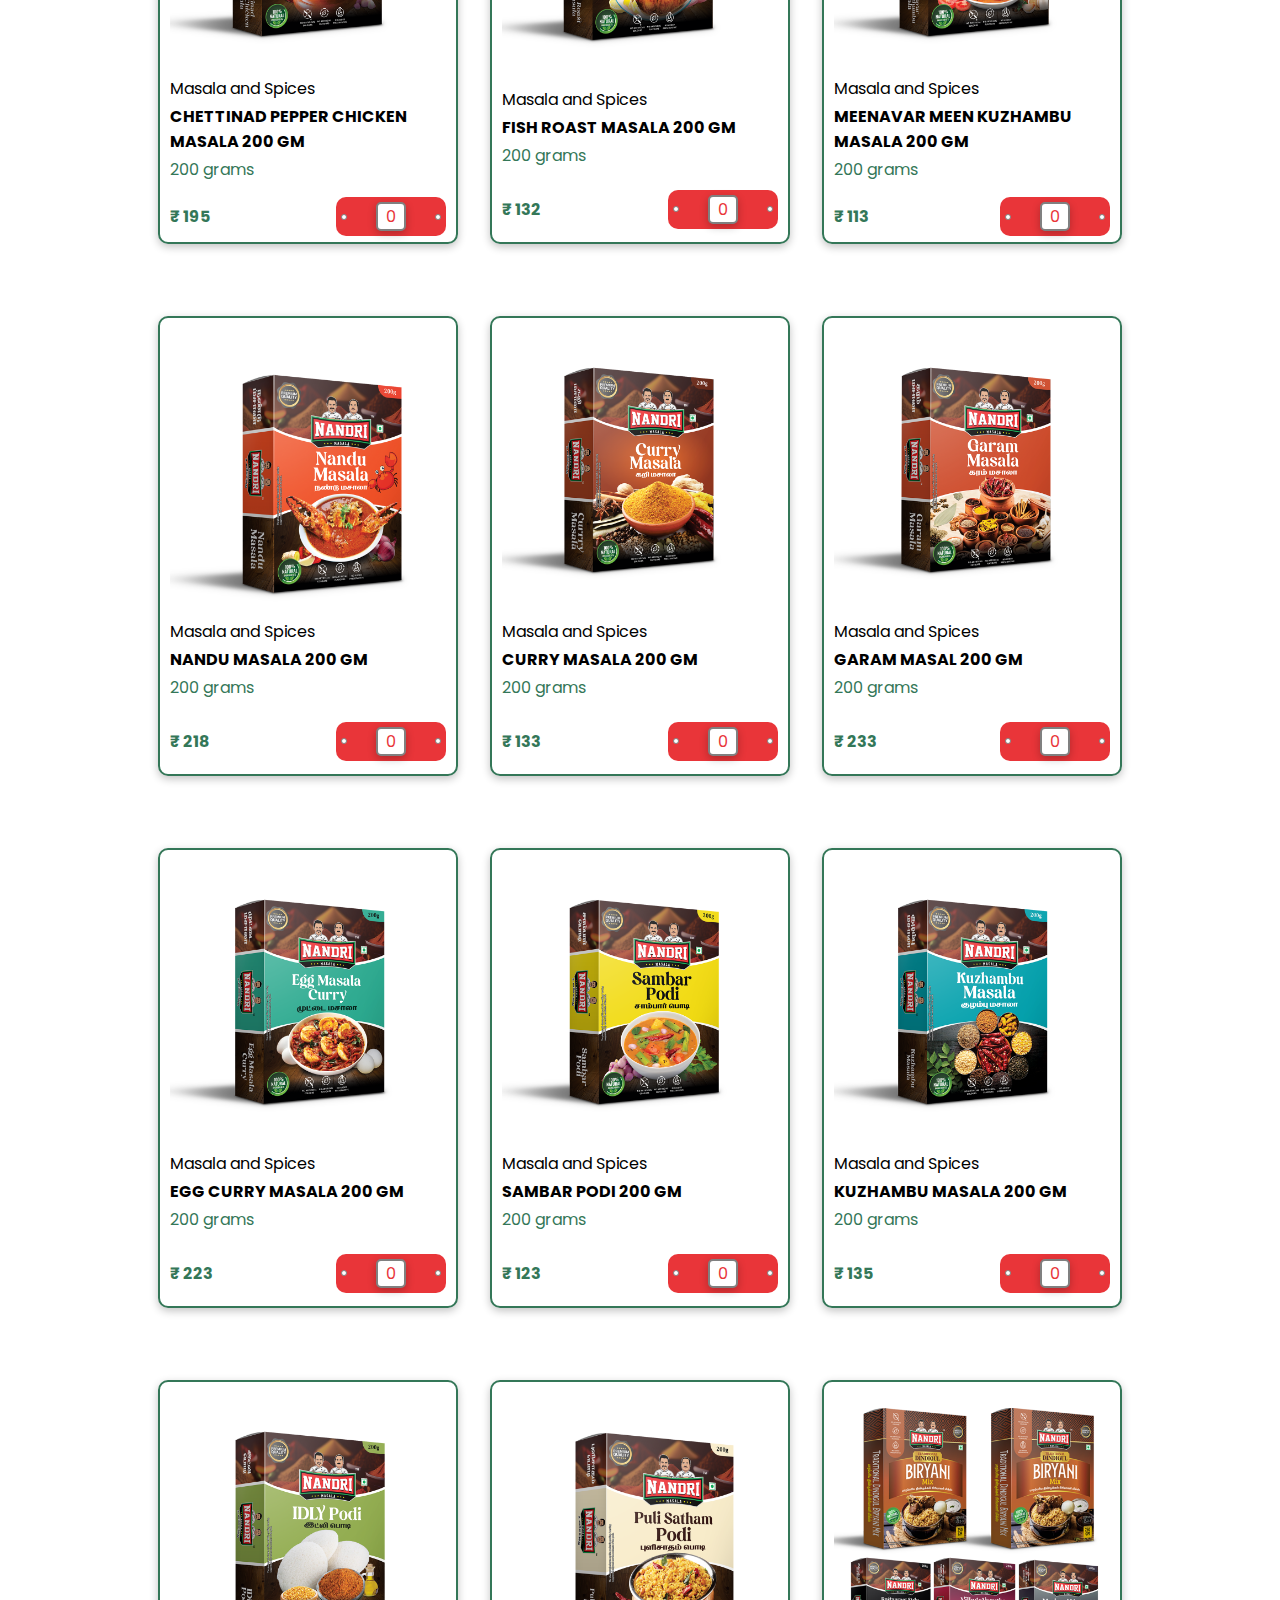
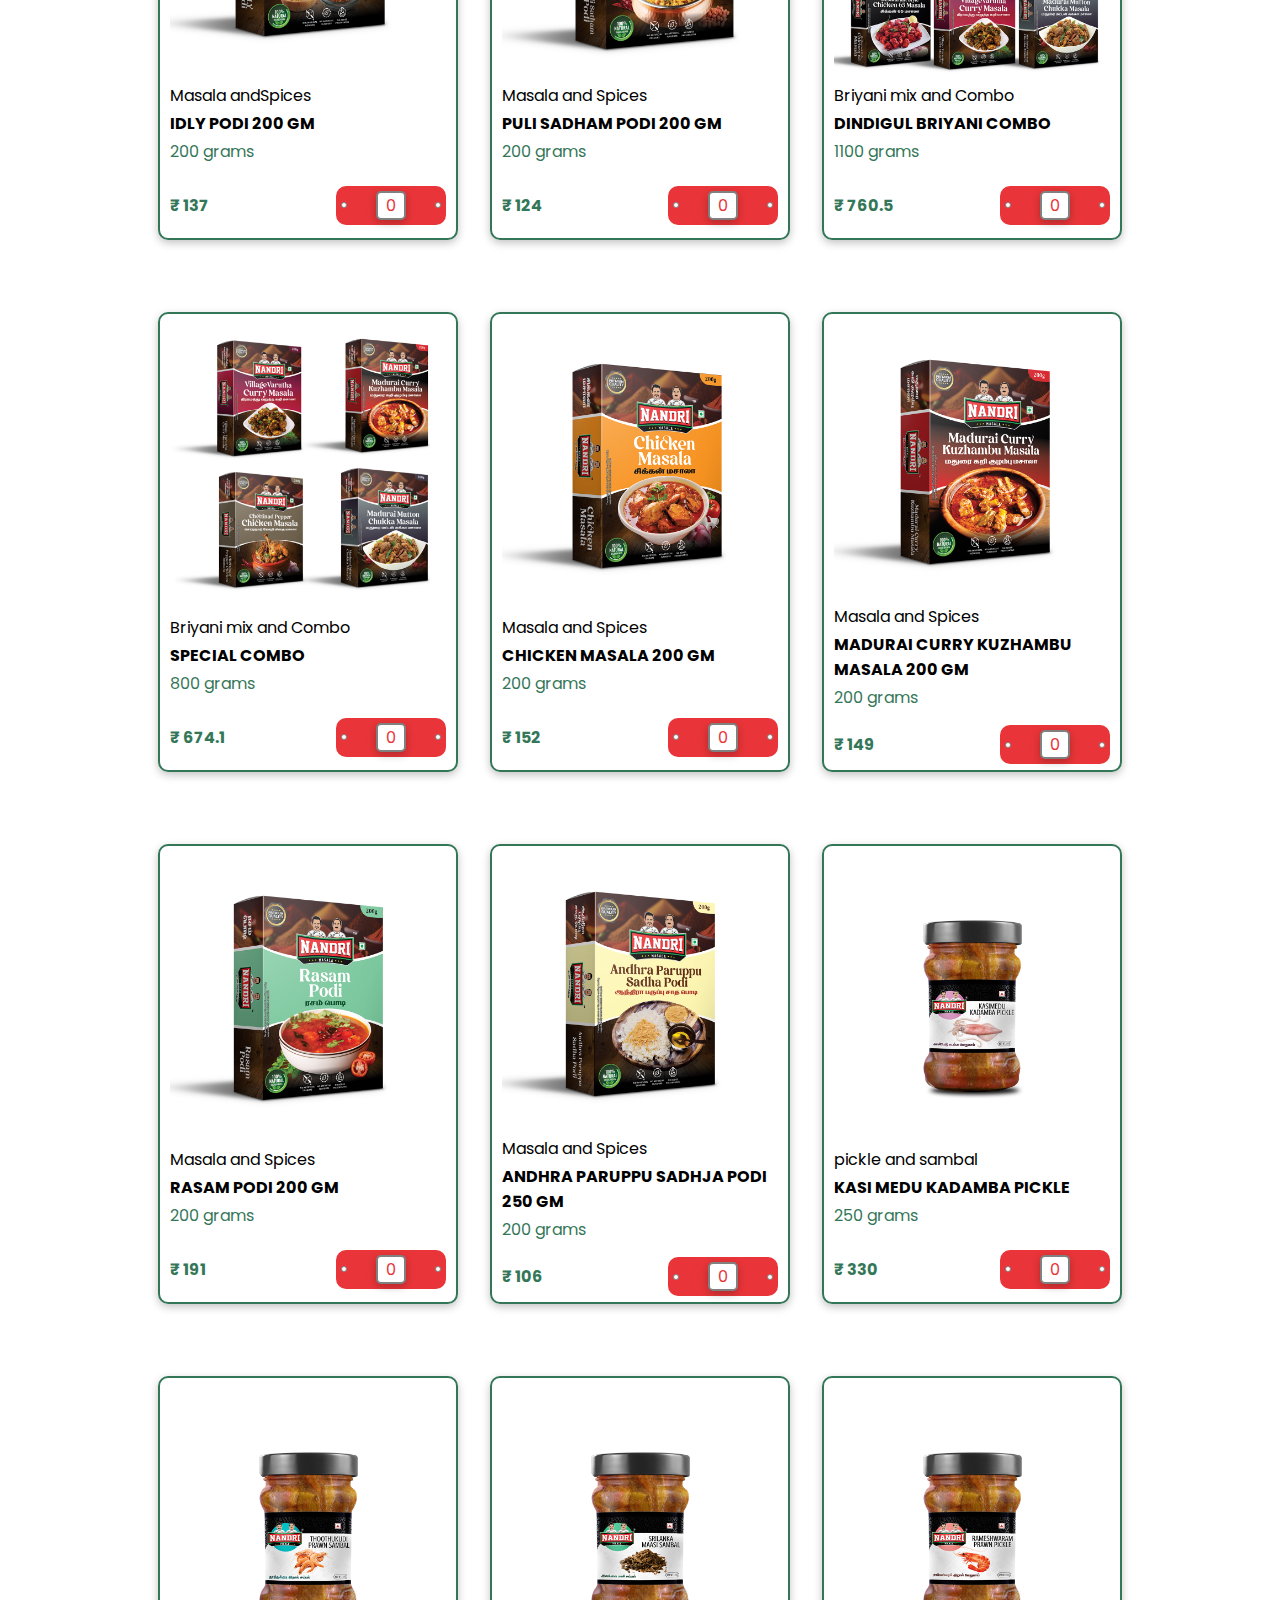
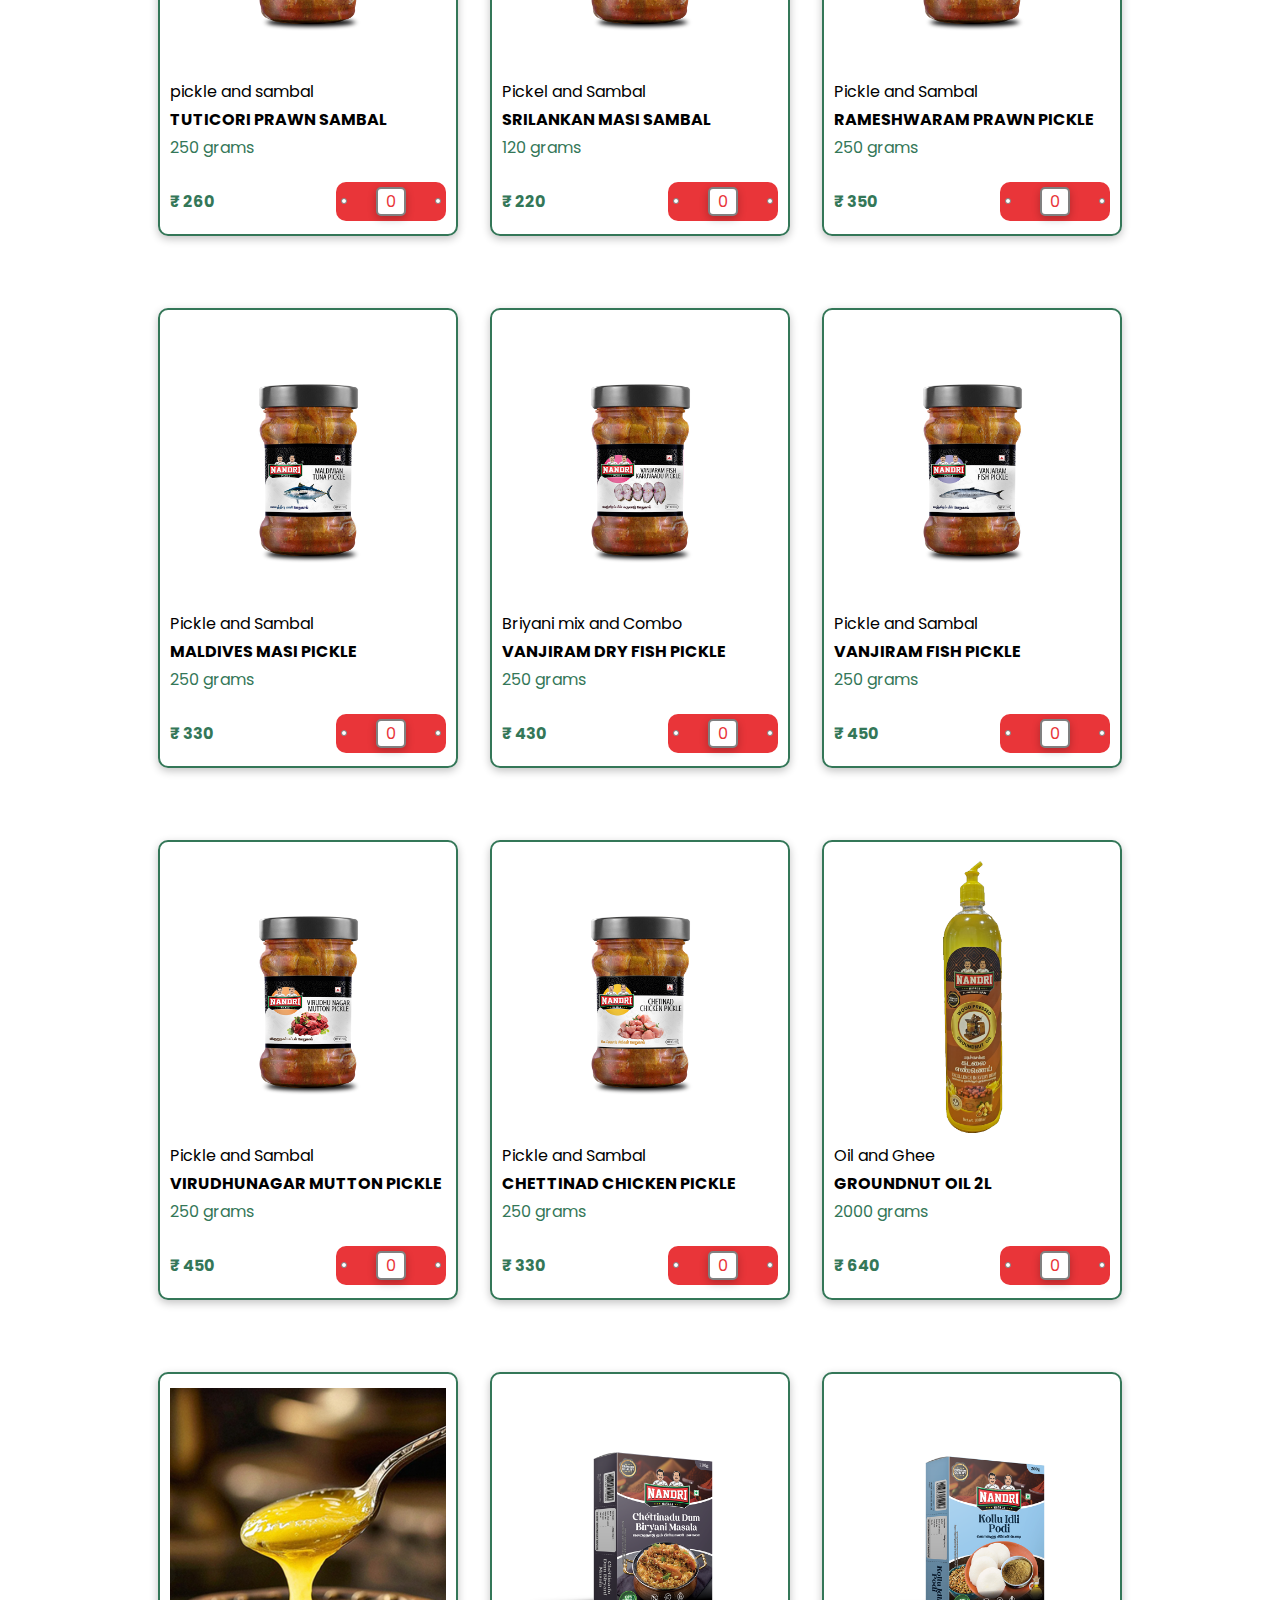
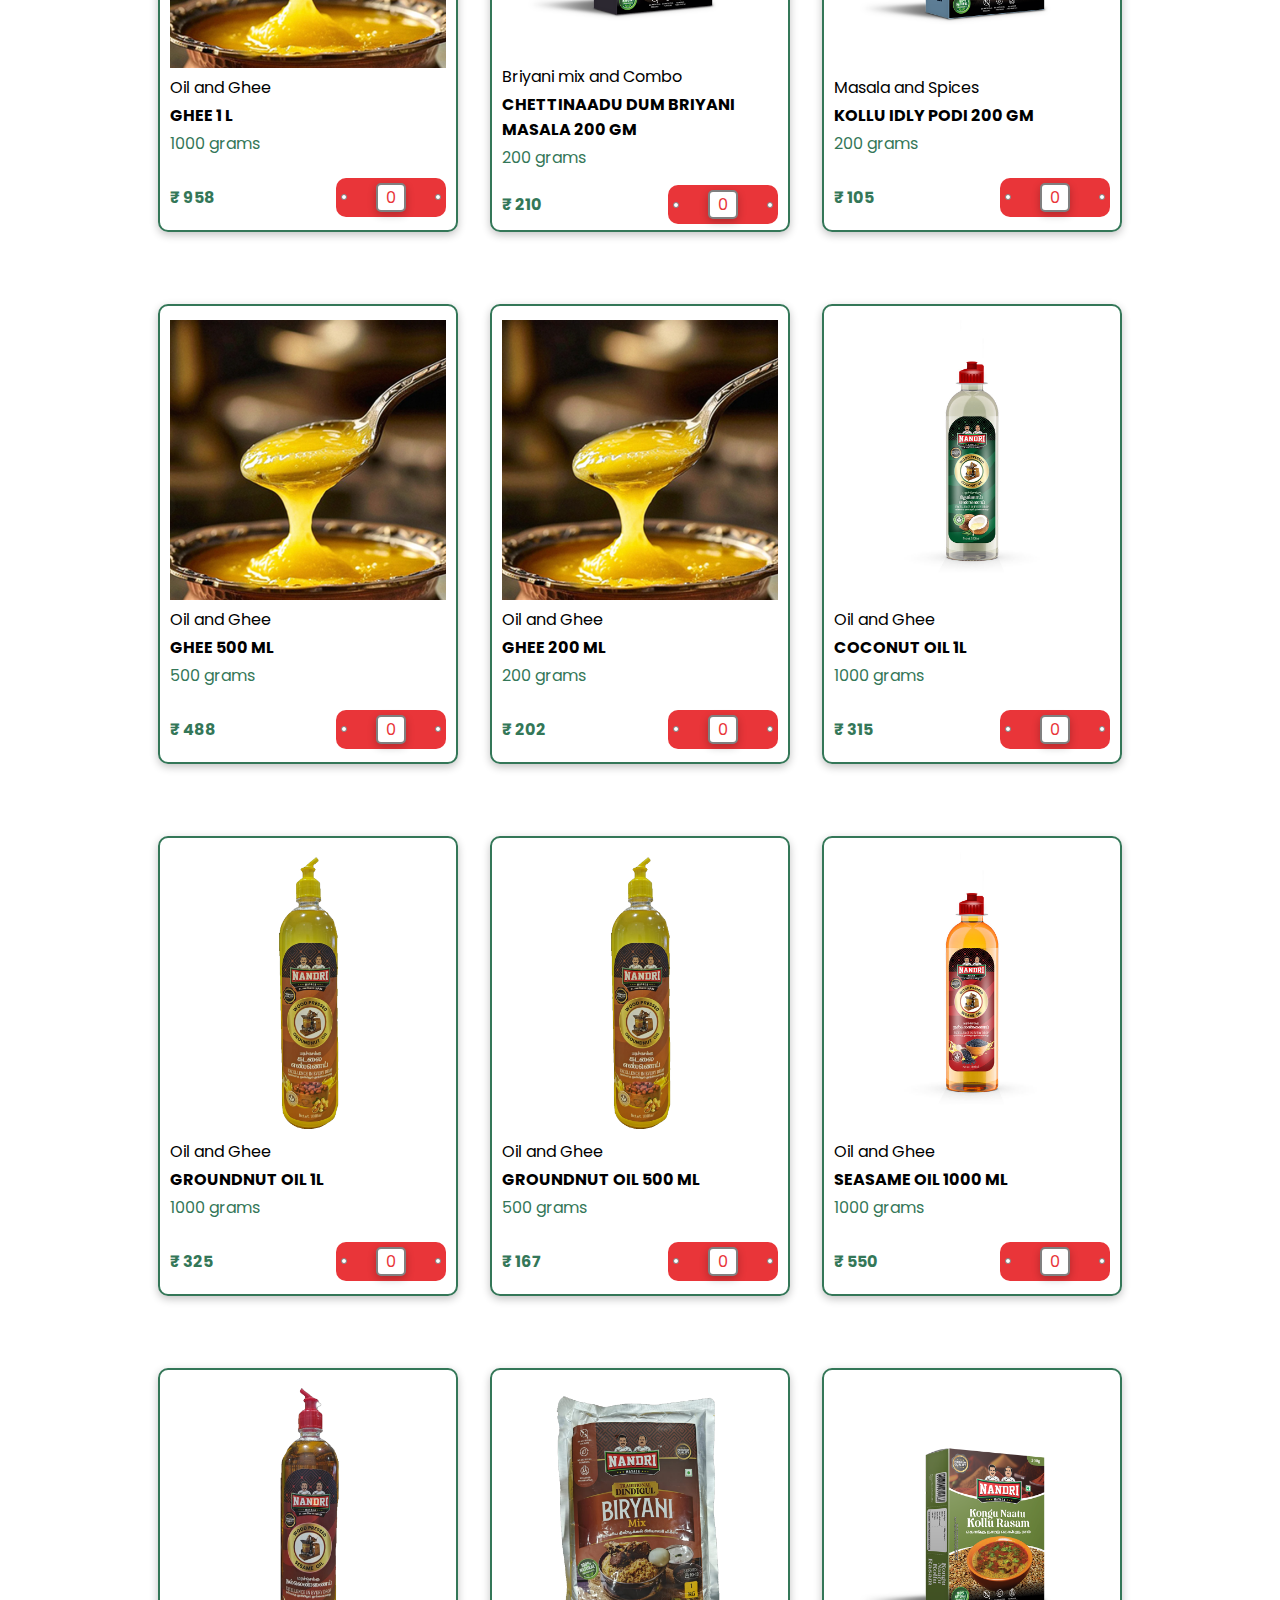
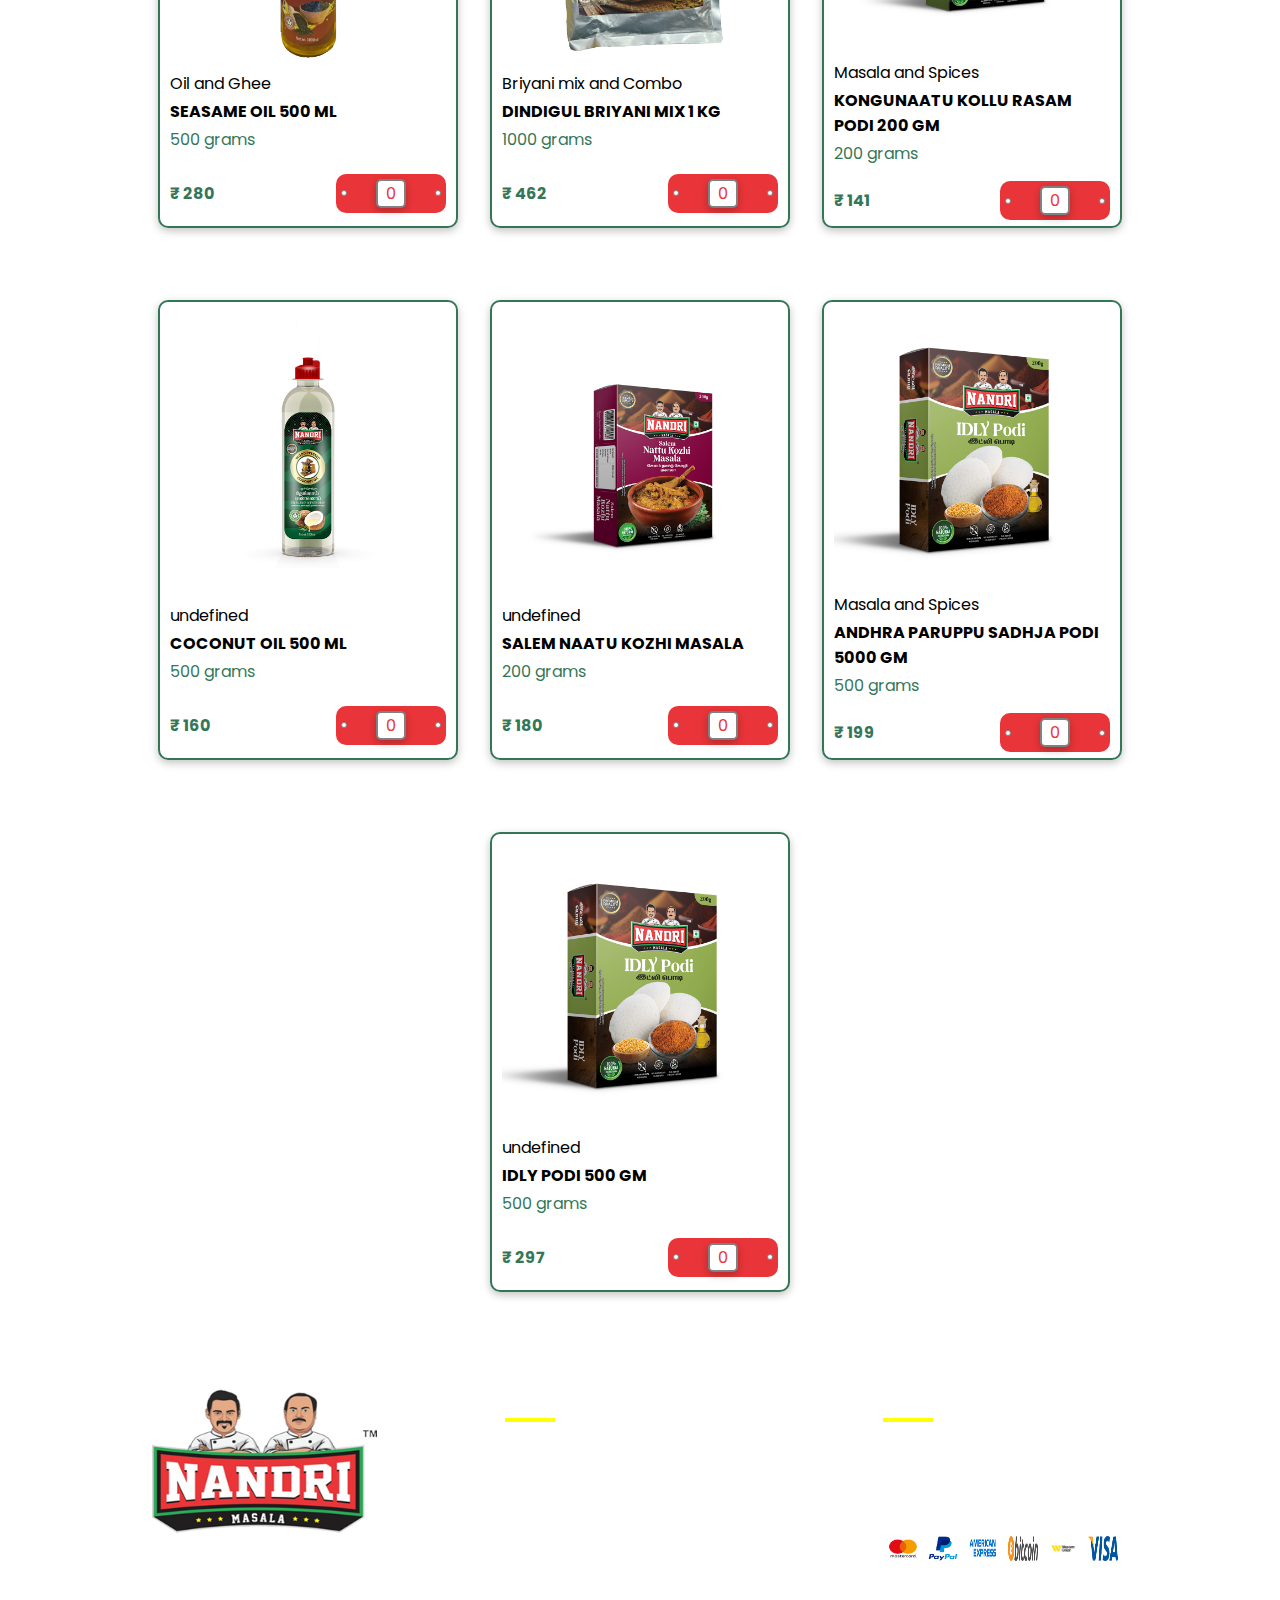
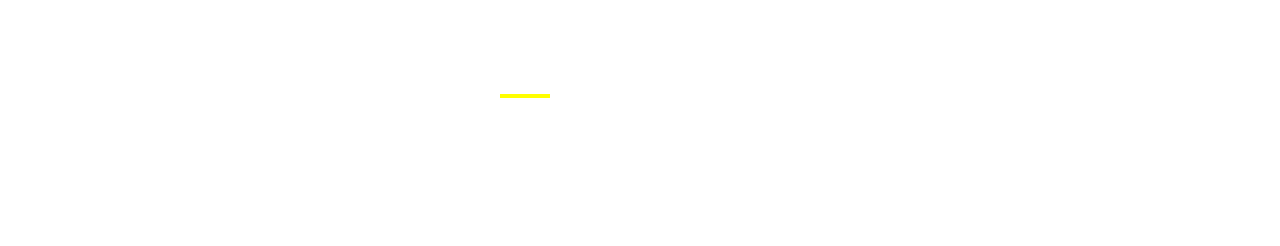
==== commit be49c935: "cart partially completed" ====
--- a/allProducts.html
+++ b/allProducts.html
@@ -160,12 +160,13 @@
            <h3>Shopping Cart</h3>
            <i class="fa-solid fa-x" id="closeCart"></i>
          </nav>
+         <span id="label"></span>
          <section id="selectedProductsContainer" class="selectedProductsContainer">
              
          </section>
-         <div class="cartTotal" id="cartSubTotal">
+         <div class="cartTotal" >
           <span>SUB TOTAL</span>
-          <span>&#8377;</span>
+          <span>&#8377; <i id="cartSubTotal"></i></span>
         </div>
         <div class="checkoutBtn" id="checkoutBtn">PROCEED TO CHECKOUT</div>
      </section>
@@ -173,6 +174,7 @@
     <script src="./js/data.js"></script>
     <script src="./js/allProducts.js"></script>
     <script src="./js/index.js"></script>
+    <script src="./js/cart.js"></script>
     
 </body>
 </html>--- a/css/allProducts.css
+++ b/css/allProducts.css
@@ -267,7 +267,7 @@
     box-shadow: rgba(0, 0, 0, 0.24) 0px 3px 8px;
     display: flex;
     flex-direction:column;
-    justify-content: space-between;
+    justify-content: space-around;
 }
 
 .productCard .productRate{
@@ -292,6 +292,12 @@
 .cardImgContainer img{
     width:100%;
     height:280px;
+}
+.productDescription{
+    /* background-color:yellow; */
+    display: flex;
+    flex-direction: column;
+    row-gap:3px;
 }
 .purchaseArea{
     /* background-color:rgb(226, 43, 162); */
@@ -472,8 +478,10 @@
     top:0;
     right:-100%;
     width:40%;
+    height:100vh;
     min-height: 100vh;
-    overflow-y: scroll;
+    overflow-y:scroll;
+    text-align:center;
     z-index: 99999999999999999999999999999999999999999999999999999999999999999999999999999999999999999999999999999999;
 }
 .mainCart nav{
@@ -516,8 +524,9 @@
     width:100%;
     /* background-color:rgb(20, 208, 30); */
 }
+
 .decideQuantity{
-    width:30%;
+    width:35%;
     padding:5px;
 }
 
@@ -526,6 +535,12 @@
     color:var(--theme1);
     border-radius:2px;
     border:1px solid var(--theme2);
+}
+.row-3{
+    text-align: left;
+}
+#selectedTotalProductsPrice{
+    background-color:yellow;
 }
 .cartTotal{
     /* background-color:yellow; */
